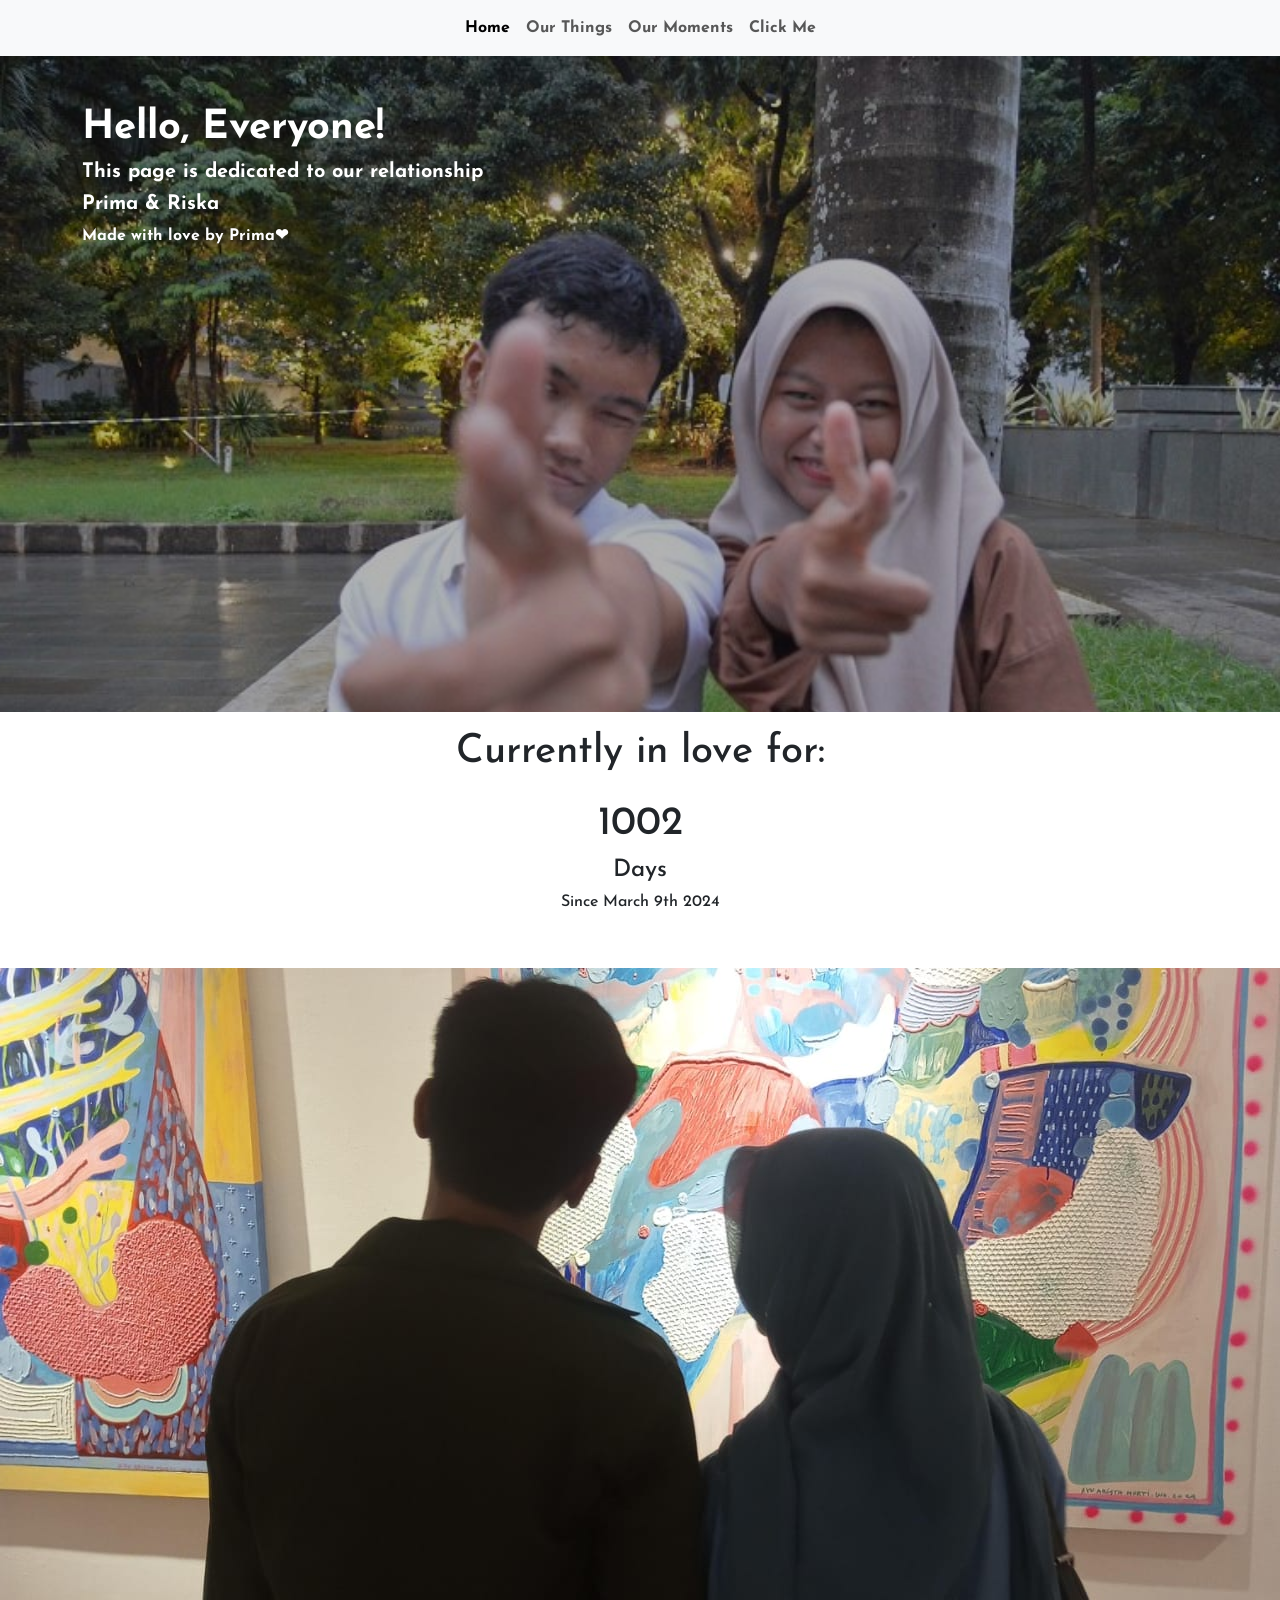
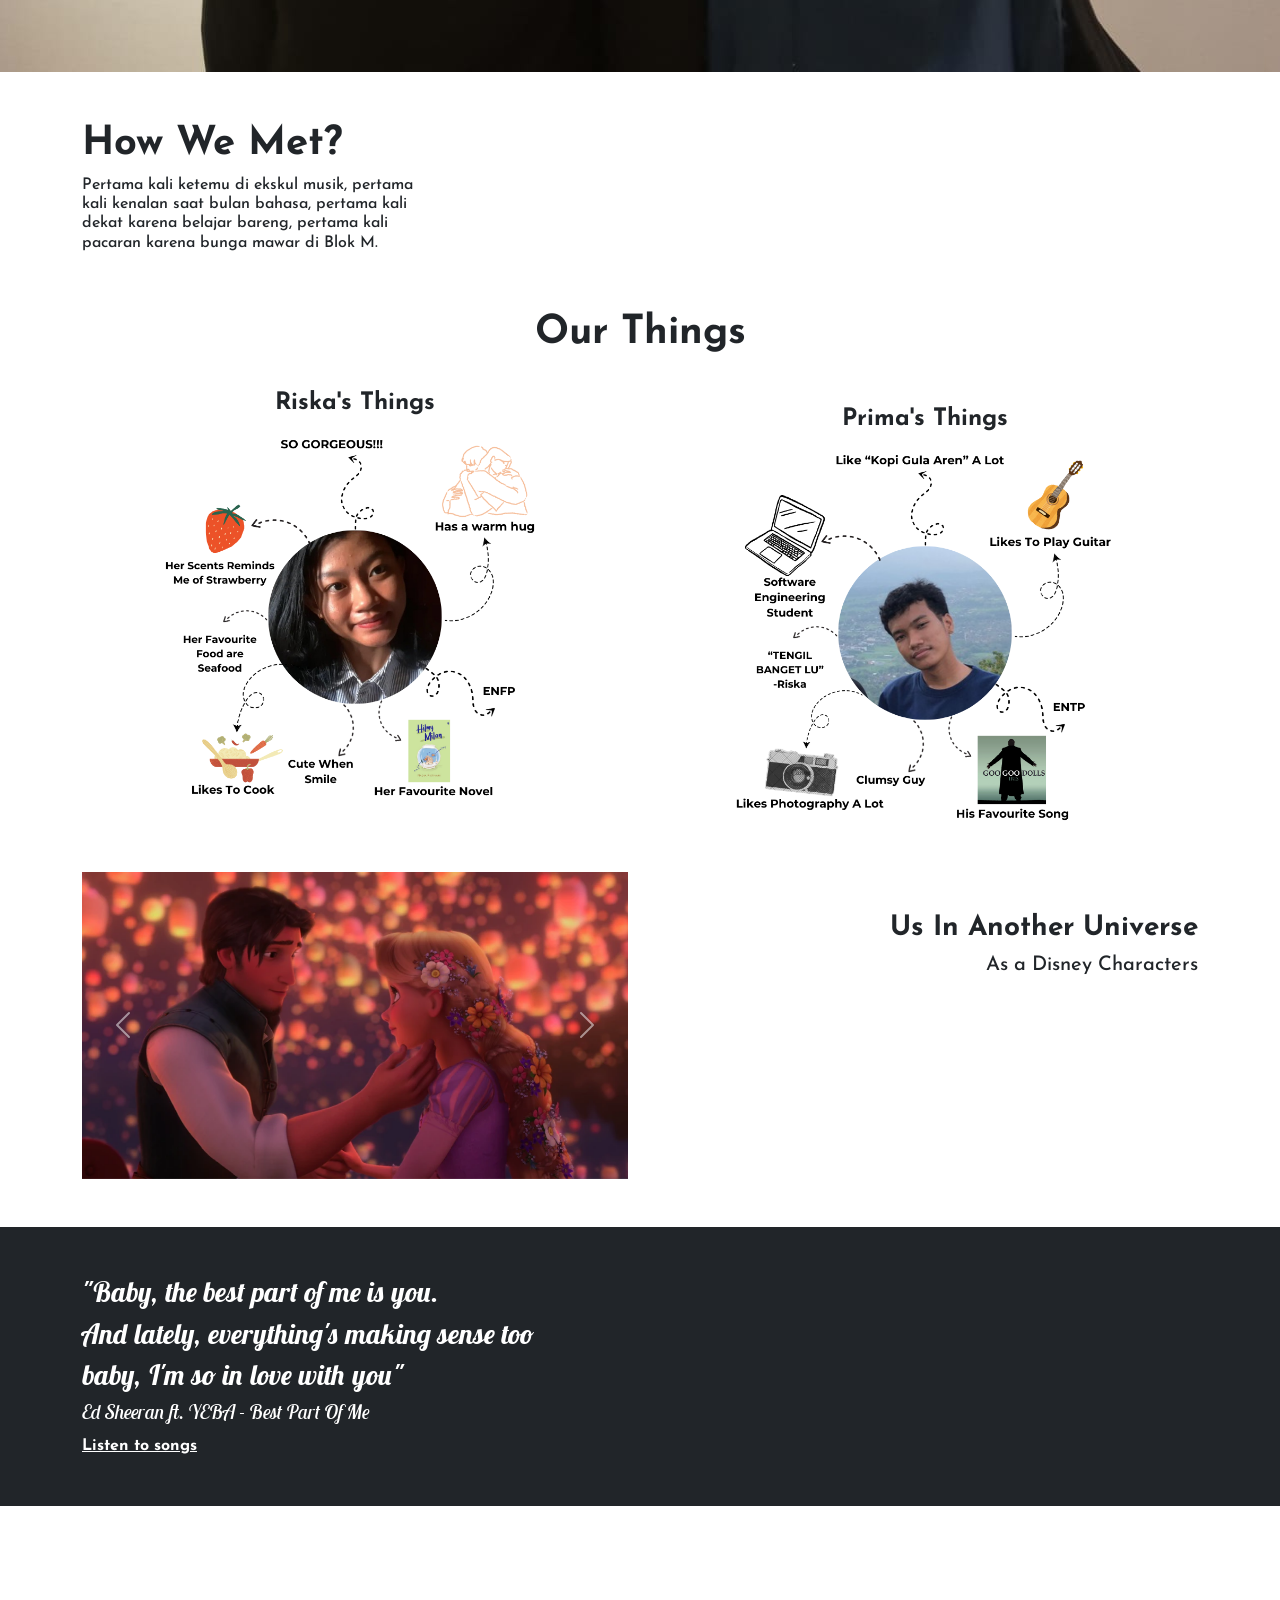
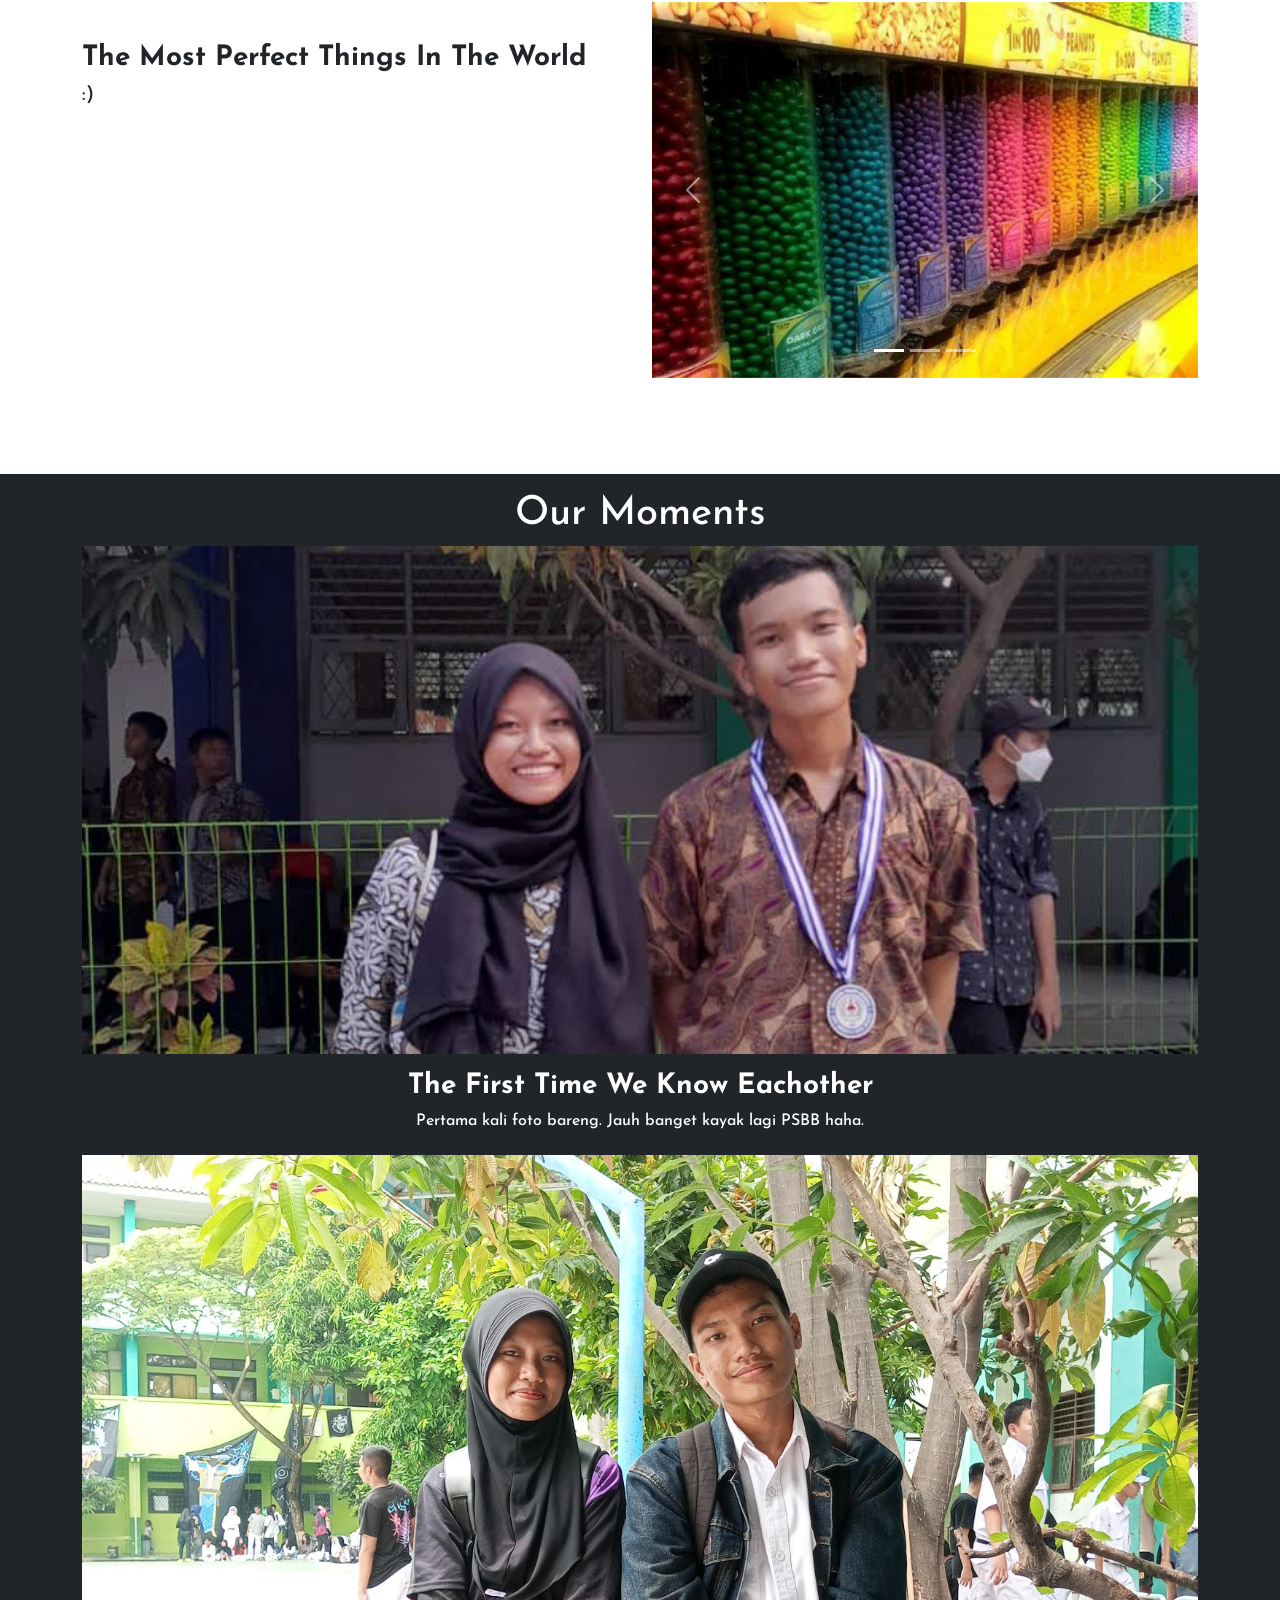
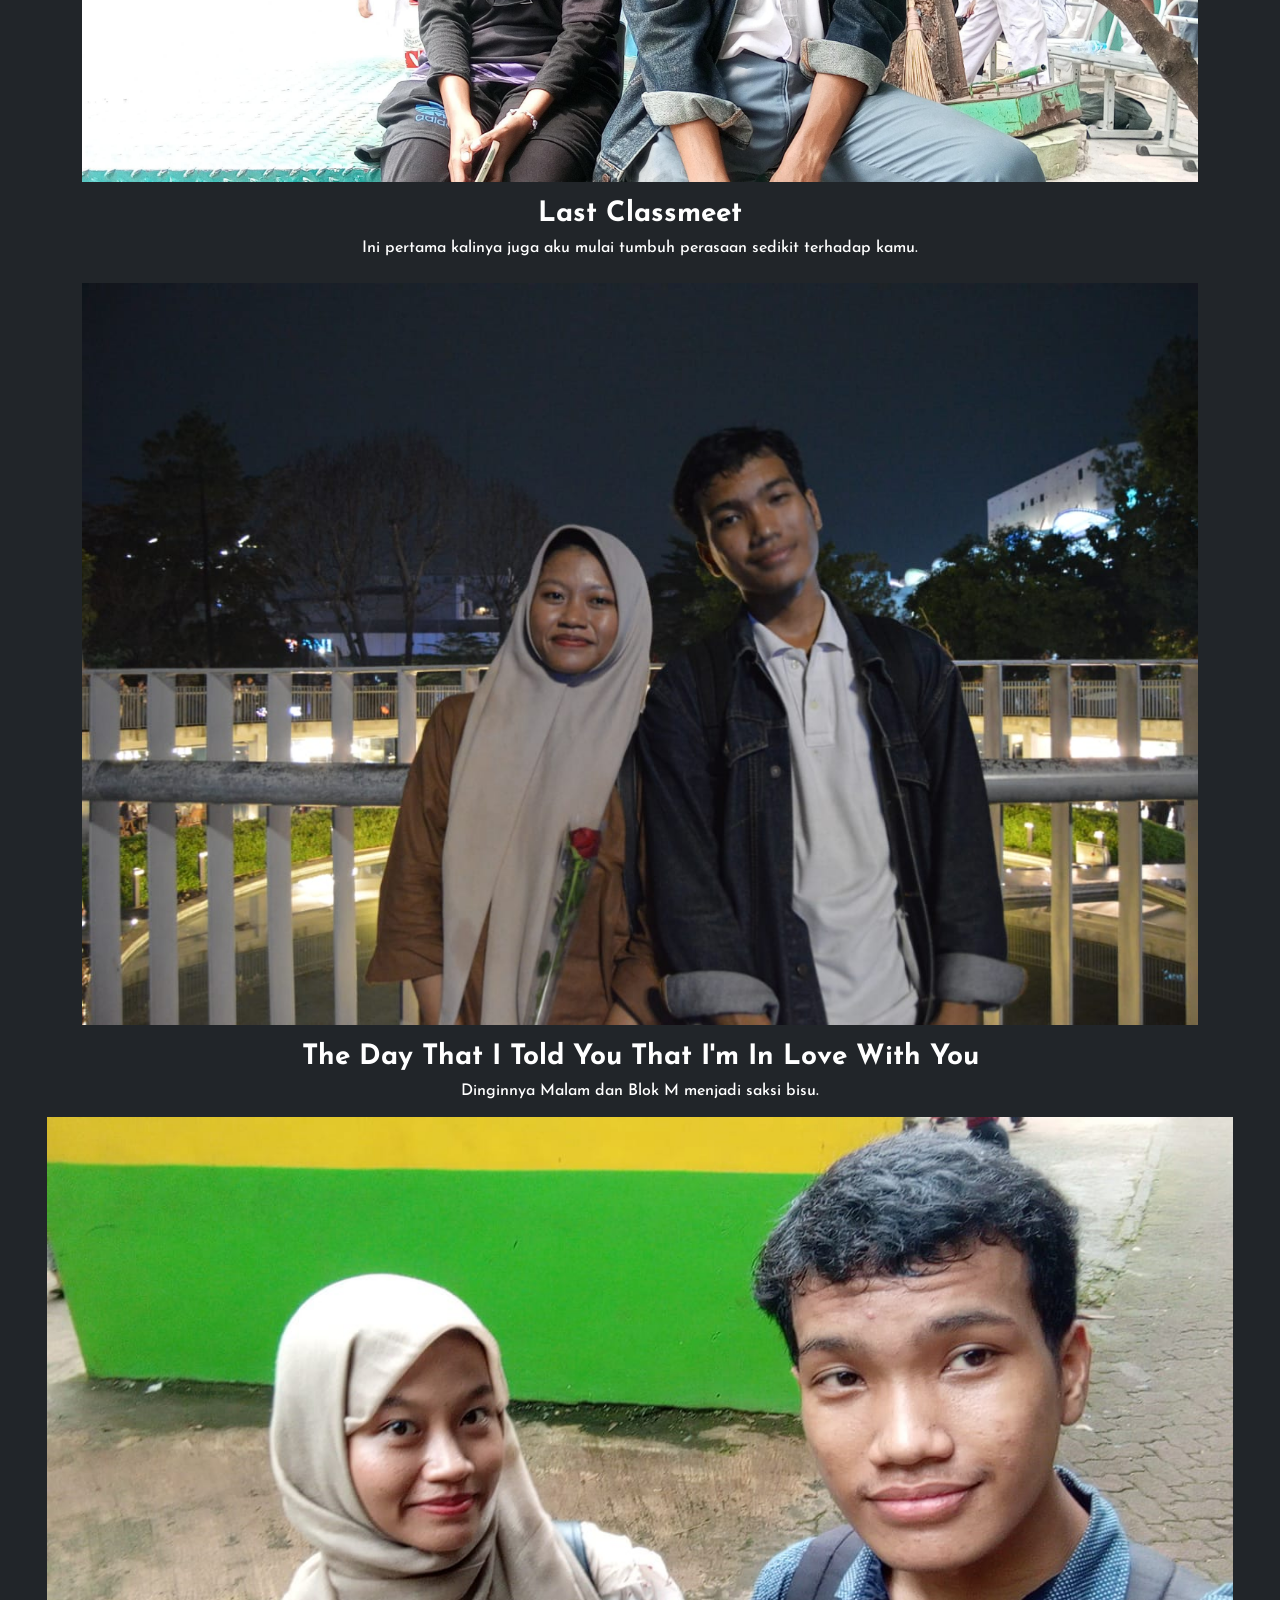
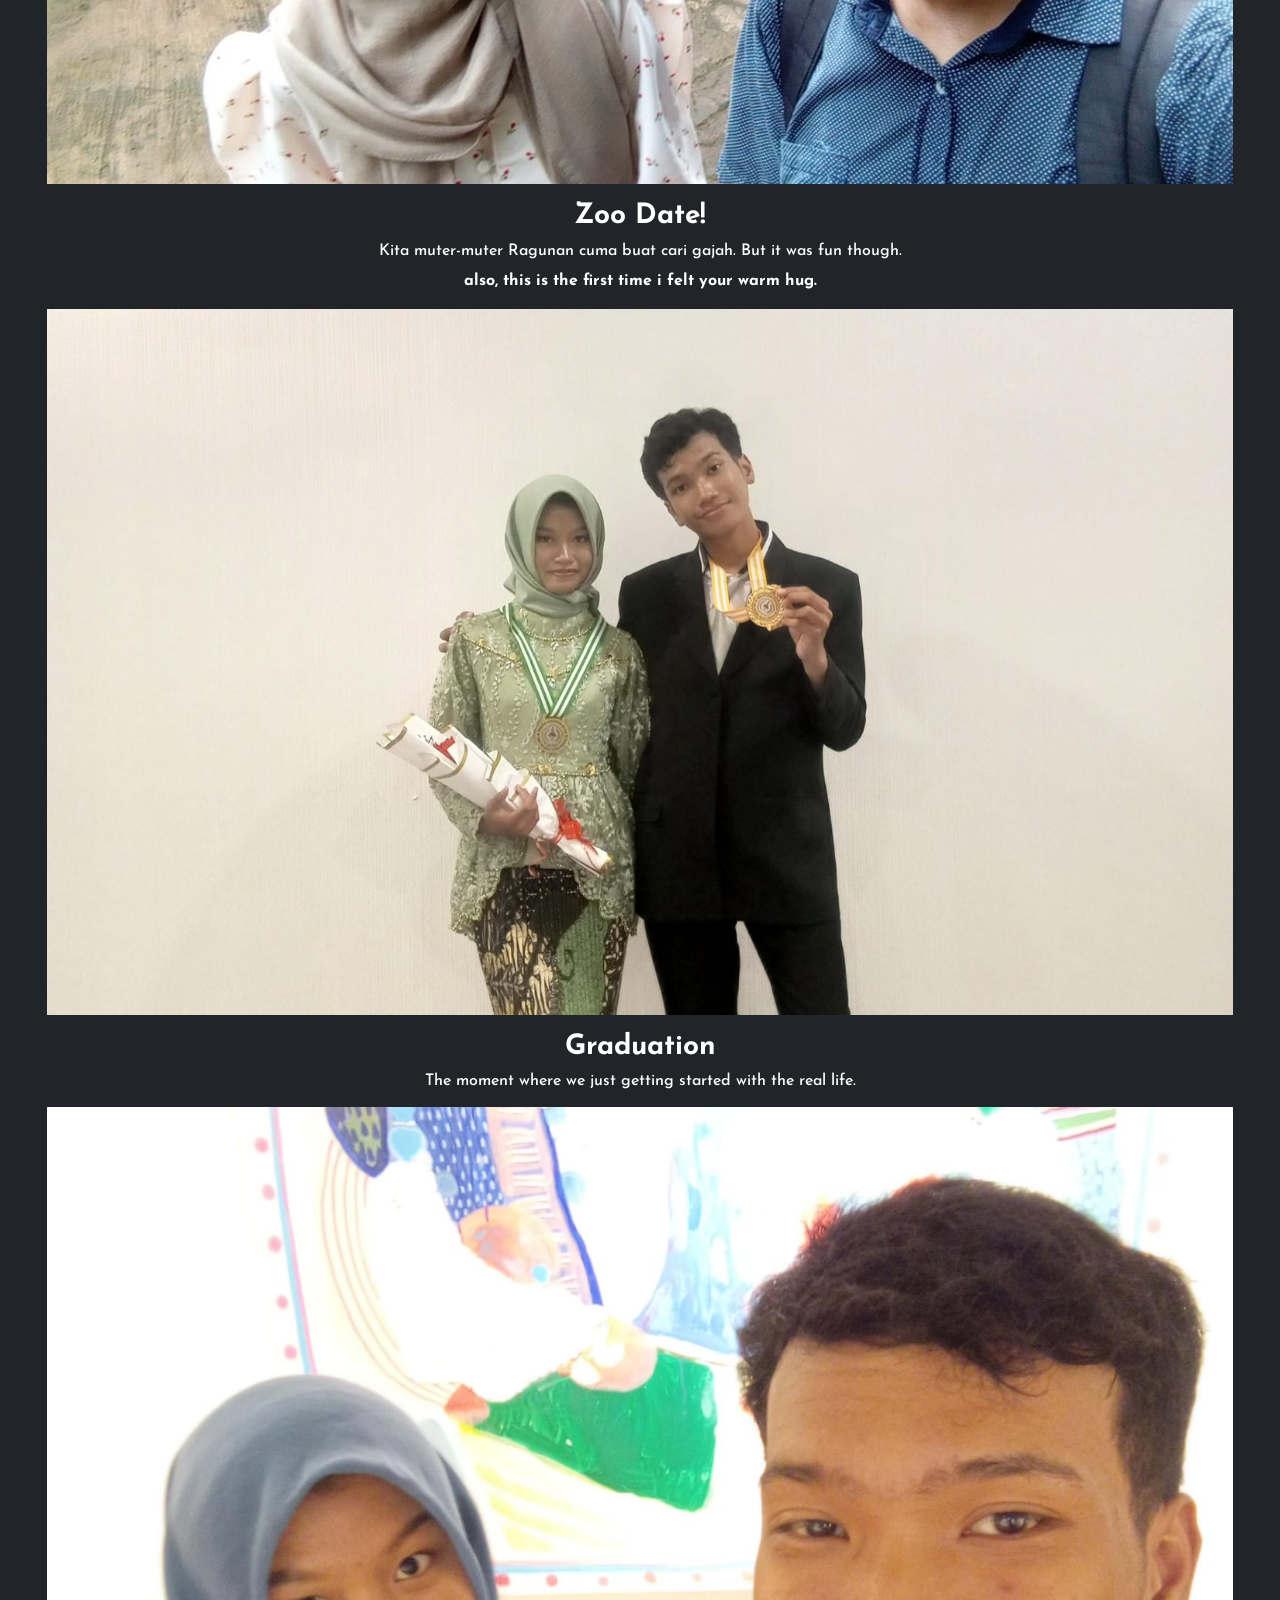
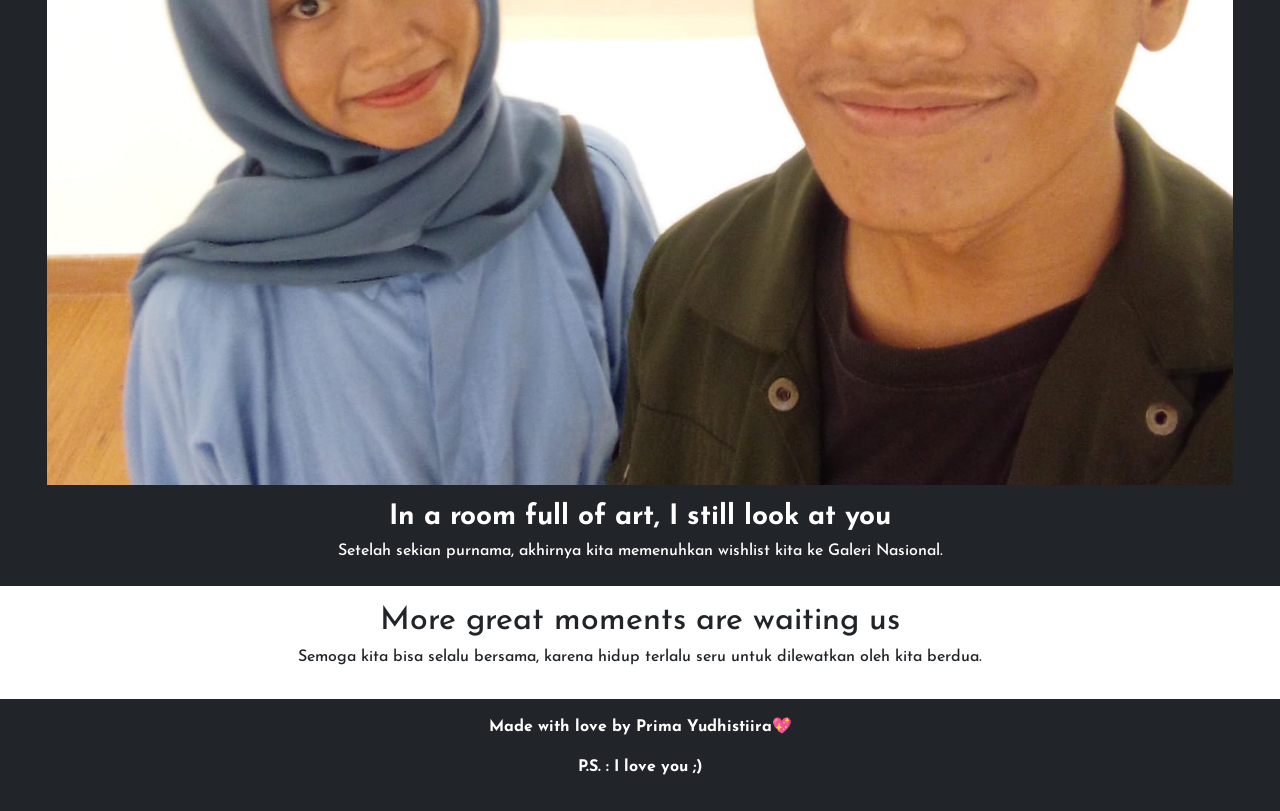
==== index.html @ dacc3ff1 "Add files via upload" ====
<!DOCTYPE html>
<html lang="en">
  <head>
    <meta charset="UTF-8" />
    <meta name="viewport" content="width=device-width, initial-scale=1.0" />
    <link href="https://cdn.jsdelivr.net/npm/bootstrap@5.3.3/dist/css/bootstrap.min.css" rel="stylesheet" integrity="sha384-QWTKZyjpPEjISv5WaRU9OFeRpok6YctnYmDr5pNlyT2bRjXh0JMhjY6hW+ALEwIH" crossorigin="anonymous" />
    <script src="https://cdn.jsdelivr.net/npm/@popperjs/core@2.11.8/dist/umd/popper.min.js" integrity="sha384-I7E8VVD/ismYTF4hNIPjVp/Zjvgyol6VFvRkX/vR+Vc4jQkC+hVqc2pM8ODewa9r" crossorigin="anonymous"></script>
    <script src="https://cdn.jsdelivr.net/npm/bootstrap@5.3.3/dist/js/bootstrap.min.js" integrity="sha384-0pUGZvbkm6XF6gxjEnlmuGrJXVbNuzT9qBBavbLwCsOGabYfZo0T0to5eqruptLy" crossorigin="anonymous"></script>
    <link rel="preconnect" href="https://fonts.googleapis.com" />
    <link rel="preconnect" href="https://fonts.gstatic.com" crossorigin />
    <link href="https://fonts.googleapis.com/css2?family=Josefin+Sans:ital,wght@0,100..700;1,100..700&display=swap" rel="stylesheet" />
    <link rel="preconnect" href="https://fonts.googleapis.com">
    <link rel="preconnect" href="https://fonts.gstatic.com" crossorigin>
    <link href="https://fonts.googleapis.com/css2?family=Lobster+Two:ital,wght@0,400;0,700;1,400;1,700&display=swap" rel="stylesheet">
    <link rel="stylesheet" href="style.css">
    <title>To My Beloved Girl</title>
  </head>
  <body>
    <!--Navbar-->
    <nav class="navbar navbar-expand-lg bg-body-tertiary">
      <div class="container-fluid">
        <button class="navbar-toggler" type="button" data-bs-toggle="collapse" data-bs-target="#navbarNavAltMarkup" aria-controls="navbarNavAltMarkup" aria-expanded="false" aria-label="Toggle navigation">
          <span class="navbar-toggler-icon"></span>
        </button>
        <div class="collapse navbar-collapse" id="navbarNavAltMarkup">
          <div class="navbar-nav mx-auto">
            <a class="nav-link active" aria-current="page" href="#">Home</a>
            <a class="nav-link" href="#things">Our Things</a>
            <a class="nav-link" href="moments.html">Our Moments</a>
            <a class="nav-link" onclick=" return klikMe()">Click Me</a>
          </div>
        </div>
      </div>
    </nav>
    <!--Akhir Navbar-->

    <!--Hero Section-->
    <section id="start" class="jumbotron1 text-white start">
      <div class="container">
        <div class="row">
          <div class="col-sm-6 mt-5">
            <h1 class="fw-bolder">Hello, Everyone!</h1>
            <h5 class="fw-bolder mt-2">This page is dedicated to our relationship</h5>
            <h5 class="fw-bolder">Prima & Riska</h5>
            <p>Made with love by Prima❤</p>
          </div>
        </div>
      </div>
    </section>
    <!--Akhir Hero Section-->

    <!--Days Count-->
    <section id="days" class="jumbotron1 text-center">
      <div class="container">
        <div class="row">
          <h1 class="mt-3">Currently in love for:</h1>
          <h1 class="mt-3">
            <span id="dayss"></span>
          </h1>
          <h4>Days</h4>
          <h6>Since March 9th 2024</h6>
        </div>
      </div>
    </section>
    <!--Akhir Days Count-->

    <!--About-->
    <section id="start" class="jumbotron1 mt-5 text-white about"></section>
      <div class="container">
        <div class="row">
          <div class="col-sm-4 mt-5">
            <h1 class="fw-bolder">How We Met?</h1>
            <h6 class="mt-2">Pertama kali ketemu di ekskul musik, pertama kali kenalan saat bulan bahasa, pertama kali dekat karena belajar bareng, pertama kali pacaran karena bunga mawar di Blok M.</h6>
          </div>
        </div>
      </div>
    </section>
    <!--Akhir About-->

    <!--Things-->
    <section id="things" class="jumbotron1 mt-5 text-center things">
      <div class="container">
        <div class="row">
          <h1 class="fw-bold">Our Things</h1>
        </div>
        <div class="row justify-content-center">
          <div class="col-sm-6">
            <h4 class="fw-bolder mt-4">Riska's Things</h4>
            <img src="img/r.png"  style="width:70%;">
          </div>
          <div class="col-sm-6 mt-3">
            <h4 class="fw-bolder mt-4">Prima's Things</h4>
            <img src="img/p.png"  style="width: 70%;">
          </div>
        </div>
      </div>
    </div>
    </section>
    <!--Akhir Things-->

    <!--Us-->
    <section id="us" class="jumbotron1 mt-5 text-dark">
      <section class="container">
        <div class="row">
          <div class="col-sm-6">
            <div id="carouselExampleAutoplaying" class="carousel slide" data-bs-ride="carousel">
              <div class="carousel-inner">
                <div class="carousel-item active">
                  <img src="img/us1.webp" class="d-block w-100" alt="...">
                </div>
                <div class="carousel-item">
                  <img src="img/us2.webp" class="d-block w-100" alt="...">
                </div>
                <div class="carousel-item">
                  <img src="img/us3.webp" class="d-block w-100" alt="...">
                </div>
              </div>
              <button class="carousel-control-prev" type="button" data-bs-target="#carouselExampleAutoplaying" data-bs-slide="prev">
                <span class="carousel-control-prev-icon" aria-hidden="true"></span>
                <span class="visually-hidden">Previous</span>
              </button>
              <button class="carousel-control-next" type="button" data-bs-target="#carouselExampleAutoplaying" data-bs-slide="next">
                <span class="carousel-control-next-icon" aria-hidden="true"></span>
                <span class="visually-hidden">Next</span>
              </button>
            </div>
          </div>
          <div class="col-sm-6 mt-3 py-4">
           <h3 class="text-end fw-bolder">Us In Another Universe</h3> 
           <h5 class="text-end">As a Disney Characters</h5>
          </div>
        </div>
      </section>
      <!--Akhir Us-->

      <!--Song-->
      <section id="songs" class="jumbotron1 mt-5 text-white bg-dark p-5 songs">
        <div class="container">
          <div class="row">
            <div class="col-sm-6">
              <h3 class="fw-bold">"Baby, the best part of me is you.</h3>
              <h3 class="fw-bold">And lately, everything's making sense too</h3>
              <h3 class="fw-bold">baby, I'm so in love with you"</h3> 
              <h5>Ed Sheeran ft. YEBA - Best Part Of Me</h5>
              <a class ="card-text text-white regular" href="https://www.youtube.com/watch?v=U1_0b7CkucA">Listen to songs</a>
            </div>
          </div>
        </div>
      </section>
      <!--Akhir Song-->

      <!--Perfect-->
      <section id="perfect">
        <div class="container">
        <div class="row mt-5 py-5">
          <div class="col-sm-6 mt-3 py-4">
            <h3 class="text-start fw-bolder">The Most Perfect Things In The World</h3> 
            <h5 class="text-start"> :) </h5>
           </div>
          <div class="col-sm-6">
            <div id="carouselExampleIndicators" class="carousel slide">
              <div class="carousel-indicators">
                <button type="button" data-bs-target="#carouselExampleIndicators" data-bs-slide-to="0" class="active" aria-current="true" aria-label="Slide 1"></button>
                <button type="button" data-bs-target="#carouselExampleIndicators" data-bs-slide-to="1" aria-label="Slide 2"></button>
                <button type="button" data-bs-target="#carouselExampleIndicators" data-bs-slide-to="2" aria-label="Slide 3"></button>
              </div>
              <div class="carousel-inner">
                <div class="carousel-item active">
                  <img src="img/perfect1.jpg" class="d-block w-100" alt="...">
                </div>
                <div class="carousel-item">
                  <img src="img/perfect2.jpg" class="d-block w-100" alt="...">
                </div>
                <div class="carousel-item">
                  <img src="img/perfect3.jpg" class="d-block w-100" alt="...">
                </div>
              </div>
              <button class="carousel-control-prev" type="button" data-bs-target="#carouselExampleIndicators" data-bs-slide="prev">
                <span class="carousel-control-prev-icon" aria-hidden="true"></span>
                <span class="visually-hidden">Previous</span>
              </button>
              <button class="carousel-control-next" type="button" data-bs-target="#carouselExampleIndicators" data-bs-slide="next">
                <span class="carousel-control-next-icon" aria-hidden="true"></span>
                <span class="visually-hidden">Next</span>
              </button>
            </div>
    </div>
    </section>
    <!--Akhir Us-->

    <!--Moments-->
      <section id="moments" class="jumbotron1 mt-5 text-white text-center justify-content-center p-3 bg-dark">
        <div class="container mx-auto">
          <h1 class="text-center">Our Moments</h1>

          <!--Foto 1-->
          <div class="row">
            <img class="img-fluid" src="img/moment1.jpg">
            <h3 class="mt-3 fw-bold">The First Time We Know Eachother</h3>
            <h6>Pertama kali foto bareng. Jauh banget kayak lagi PSBB haha.</h6>
          </div>

          <!--Foto 2-->
          <div class="row mt-3">
            <img class="img-fluid" src="img/moment2.jpg">
            <h3 class="mt-3 text-end-lg fw-bold">Last Classmeet</h3>
            <h6 class="text-end-lg">Ini pertama kalinya juga aku mulai tumbuh perasaan sedikit terhadap kamu.</h6>
          </div>

          <!--Foto 3-->
          <div class="row mt-3"></div>
            <img class="img-fluid" src="img/moment3.jpg">
            <h3 class="mt-3 text-end-lg fw-bold">The Day That I Told You That I'm In Love With You</h3>
            <h6 class="text-end-lg">Dinginnya Malam dan Blok M menjadi saksi bisu.</h6>
          </div>

          <!--Foto 4-->
          <div class="row mt-3"></div>
            <img class="img-fluid" src="img/moment4.jpg" style="width: 95%;">
            <h3 class="mt-3 text-end-lg fw-bold">Zoo Date!</h3>
            <h6 class="text-end-lg">Kita muter-muter Ragunan cuma buat cari gajah. But it was fun though.</h6>
            <p>also, this is the first time i felt your warm hug.</p>
          </div>

          <!--Foto 5-->
          <div class="row mt-3"></div>
            <img class="img-fluid" src="img/moment5.jpg" style="width: 95%;">
            <h3 class="mt-3 text-end-lg fw-bold">Graduation</h3>
            <h6 class="text-end-lg">The moment where we just getting started with the real life.</h6>
          </div>

          <!--Foto 6-->
          <div class="row mt-3"></div>
            <img class="img-fluid" src="img/moment6.jpg" style="width: 95%;">
            <h3 class="mt-3 text-end-lg fw-bold">In a room full of art, I still look at you</h3>
            <h6 class="text-end-lg">Setelah sekian purnama, akhirnya kita memenuhkan wishlist kita ke Galeri Nasional.</h6>
          </div>
        </div>
      </section>

        <div class="row mt-3 text-center bg-white text-dark">
          <h2>
            More great moments are waiting us
          </h2>
          <h6>
            Semoga kita bisa selalu bersama, karena hidup terlalu seru untuk dilewatkan oleh kita berdua.
          </h6>
        </div>
      
    <!--Akhir Moments-->

    <!--Footer-->
    <footer class="bg-dark text-white mt-4 text-center p-3">
      <div class="row justify-content-center">
        <p>Made with love by Prima Yudhistiira💖</p>
        <p>P.S. : I love you ;)</p>
      </div>

    </footer>
    <!--Akhir Footer-->
  </body>
  <script>
    // Fungsi untuk menghitung hari yang telah berlalu
    function hitungHari() {
      // Tanggal mulai (9 Maret 2024)
      const startDate = new Date("2024-03-09");

      // Tanggal hari ini
      const today = new Date();

      // Hitung perbedaan waktu dalam milidetik
      const timeDifference = today - startDate;

      // Ubah dari milidetik menjadi hari (milidetik dalam 1 hari = 1000 * 60 * 60 * 24)
      const daysElapsed = Math.floor(timeDifference / (1000 * 60 * 60 * 24));

      // Tampilkan hasil di elemen HTML dengan id "output"
      document.getElementById("dayss").innerText = `${daysElapsed}`;
    }
    function klikMe(){
      const arr = ["Kenapa NASA harus repot-repot pergi ke luar angkasa untuk mengambil gambar seluruh dunia? padahal aku bisa dengan mudah mengambil gambar kamu untuk menunjukkan ke semua orang kalau kamu adalah dunia ku :)",
        "Kalo aku disuruh ngelupain kamu, aku bakal langsung pergi ke kantor kelurahan sih buat minta surat keterangan tidak mampu",
        "Sarung Atlas Sarung Wadimor, Whatever your past, i'll always love you more :)",
        "Barusan gula ngomong ke aku. Dia bilang dia cemburu karena kalah manis sama kamu",
        "Capek-capek nyari meme, ternyata yang lucu kamu...",
        "Mentang-mentang cantik bikin sayang sembarangan",
        "Indomie geer banget ngaku-ngaku seleraku, padahal seleraku cuma kamu",
        "Malem-malem beli bakwan, hai cantik, you are my only one",
        "Orang bilang bahagia itu pilihan, yaudah deh aku pilih kamu"
      ];

      const rand = Math.floor(Math.random() * arr.length);
      alert((rand, arr[rand]));
    }
    // Jalankan fungsi setelah halaman dimuat
    window.onload = hitungHari;
  </script>
</html>
---- style.css ----
body {
  font-family: "Josefin Sans", sans-serif;
  font-optical-sizing: auto;
  font-weight: bold;
  font-style: normal;
  background-color: white;
}
.regular {
  font-family: "Josefin Sans", sans-serif;
  font-optical-sizing: auto;
  font-weight: bold;
  font-style: normal;
}
.start {
  background-image: url("img/primariska1.jpg");
  padding-bottom: 35%;
  background-repeat: no-repeat;
  background-size: 100%;
}
.about {
  background-image: url("img/primariska2.jpg");
  padding-bottom: 55%;
  background-repeat: no-repeat;
  background-size: 100%;
}
.songs {
  font-family: "Lobster Two", sans-serif;
  font-weight: 400;
  font-style: italic;
}
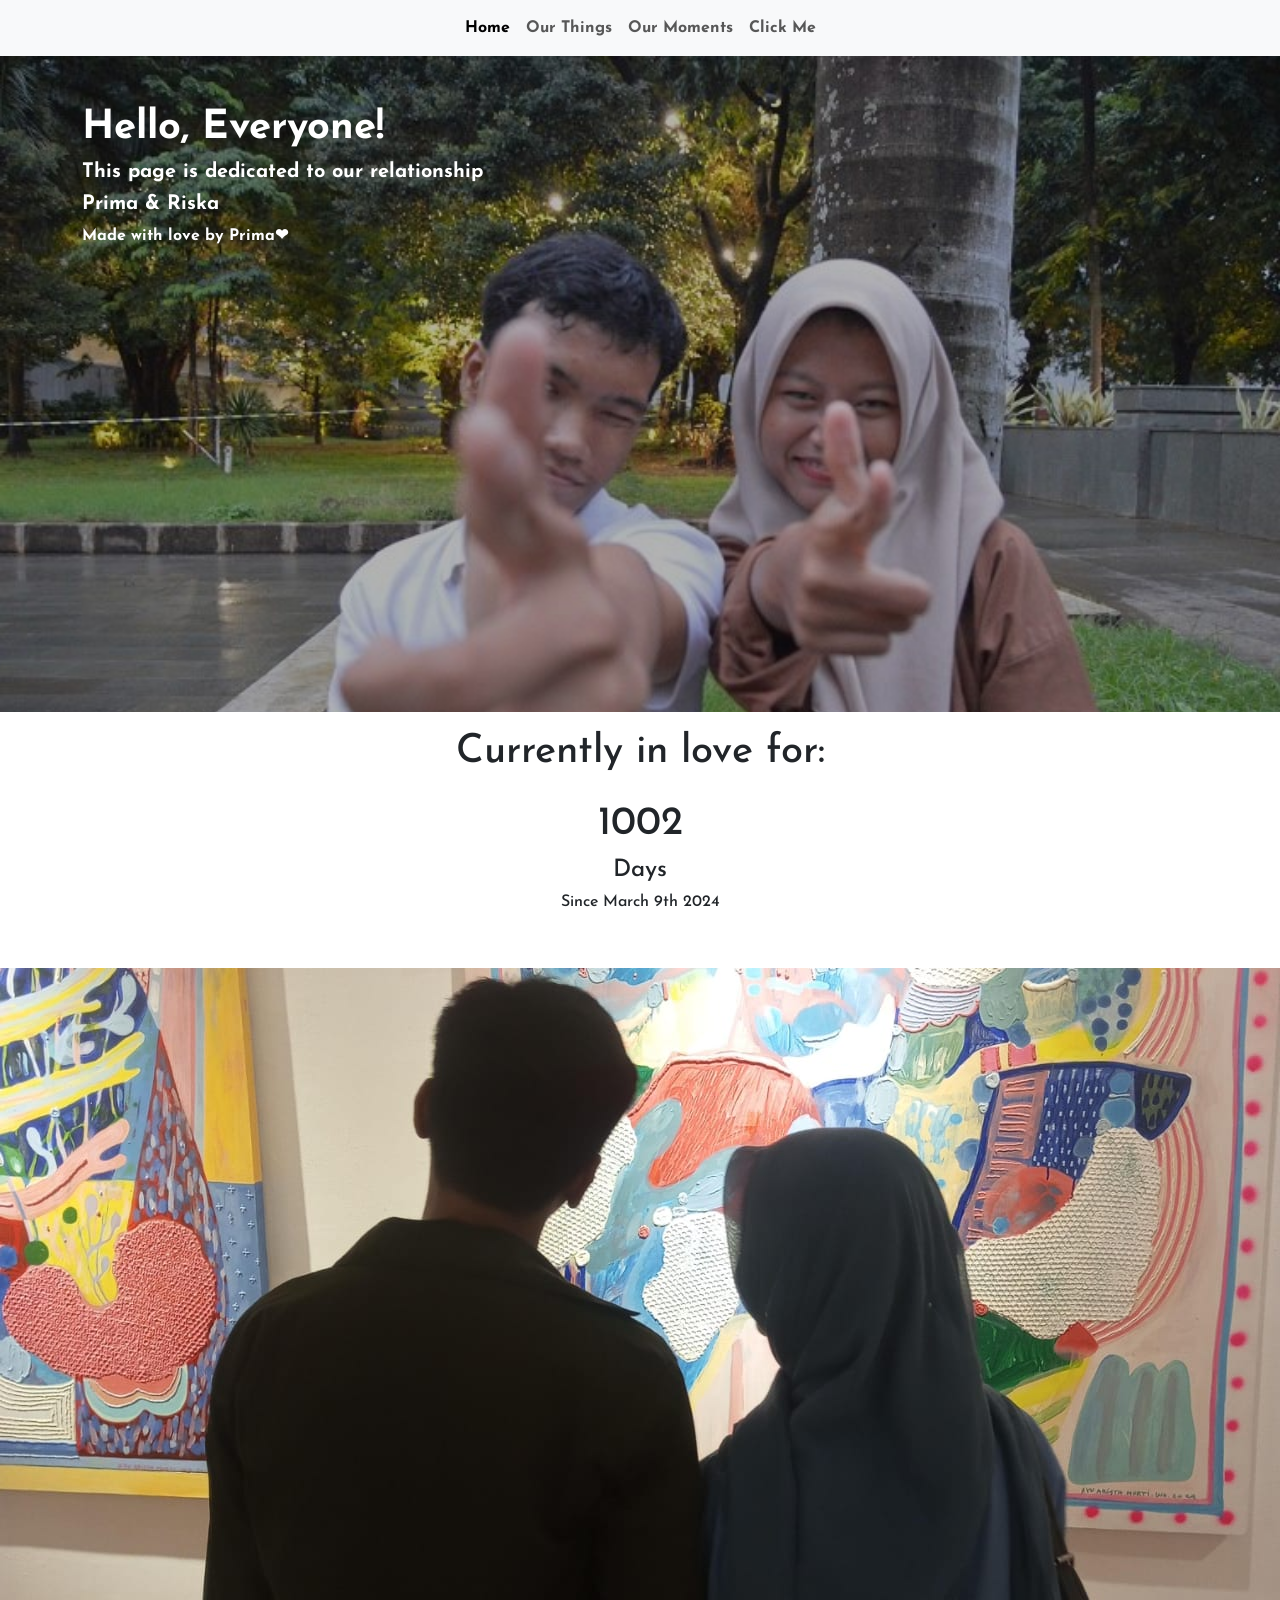
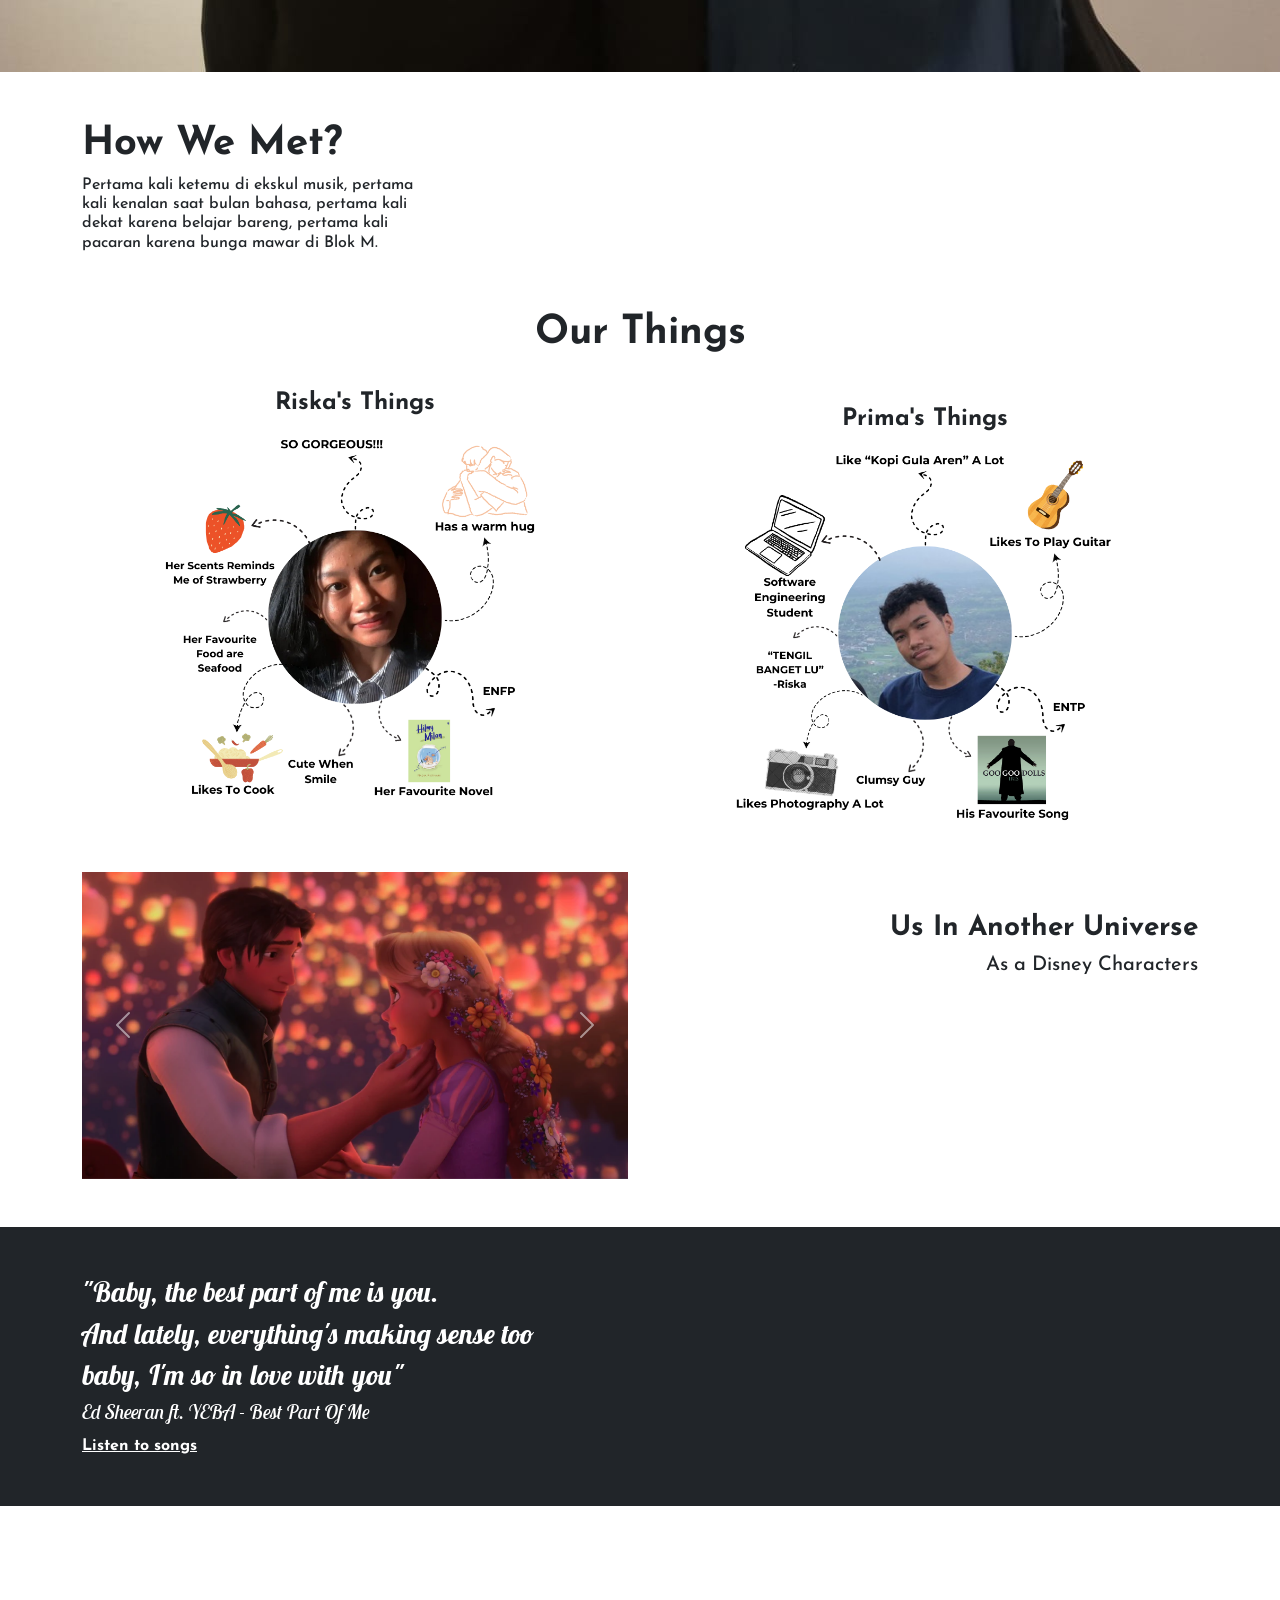
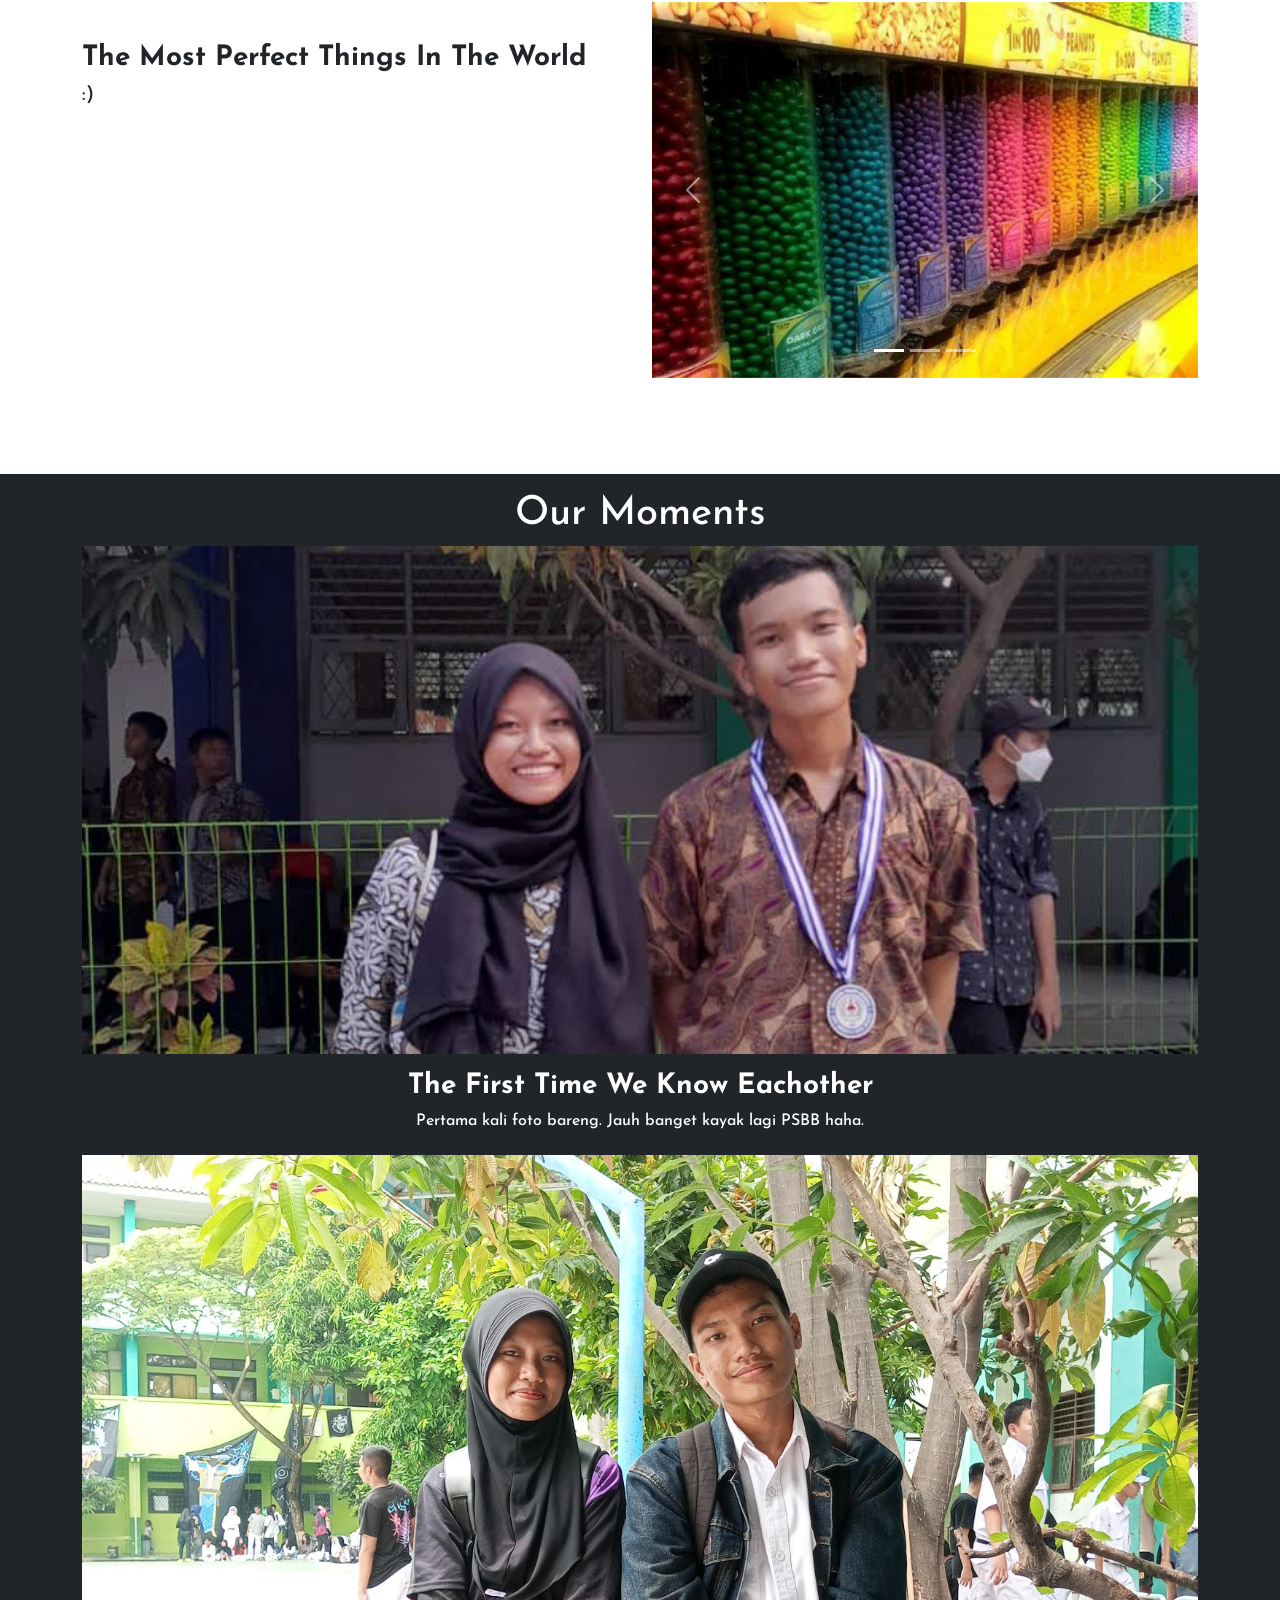
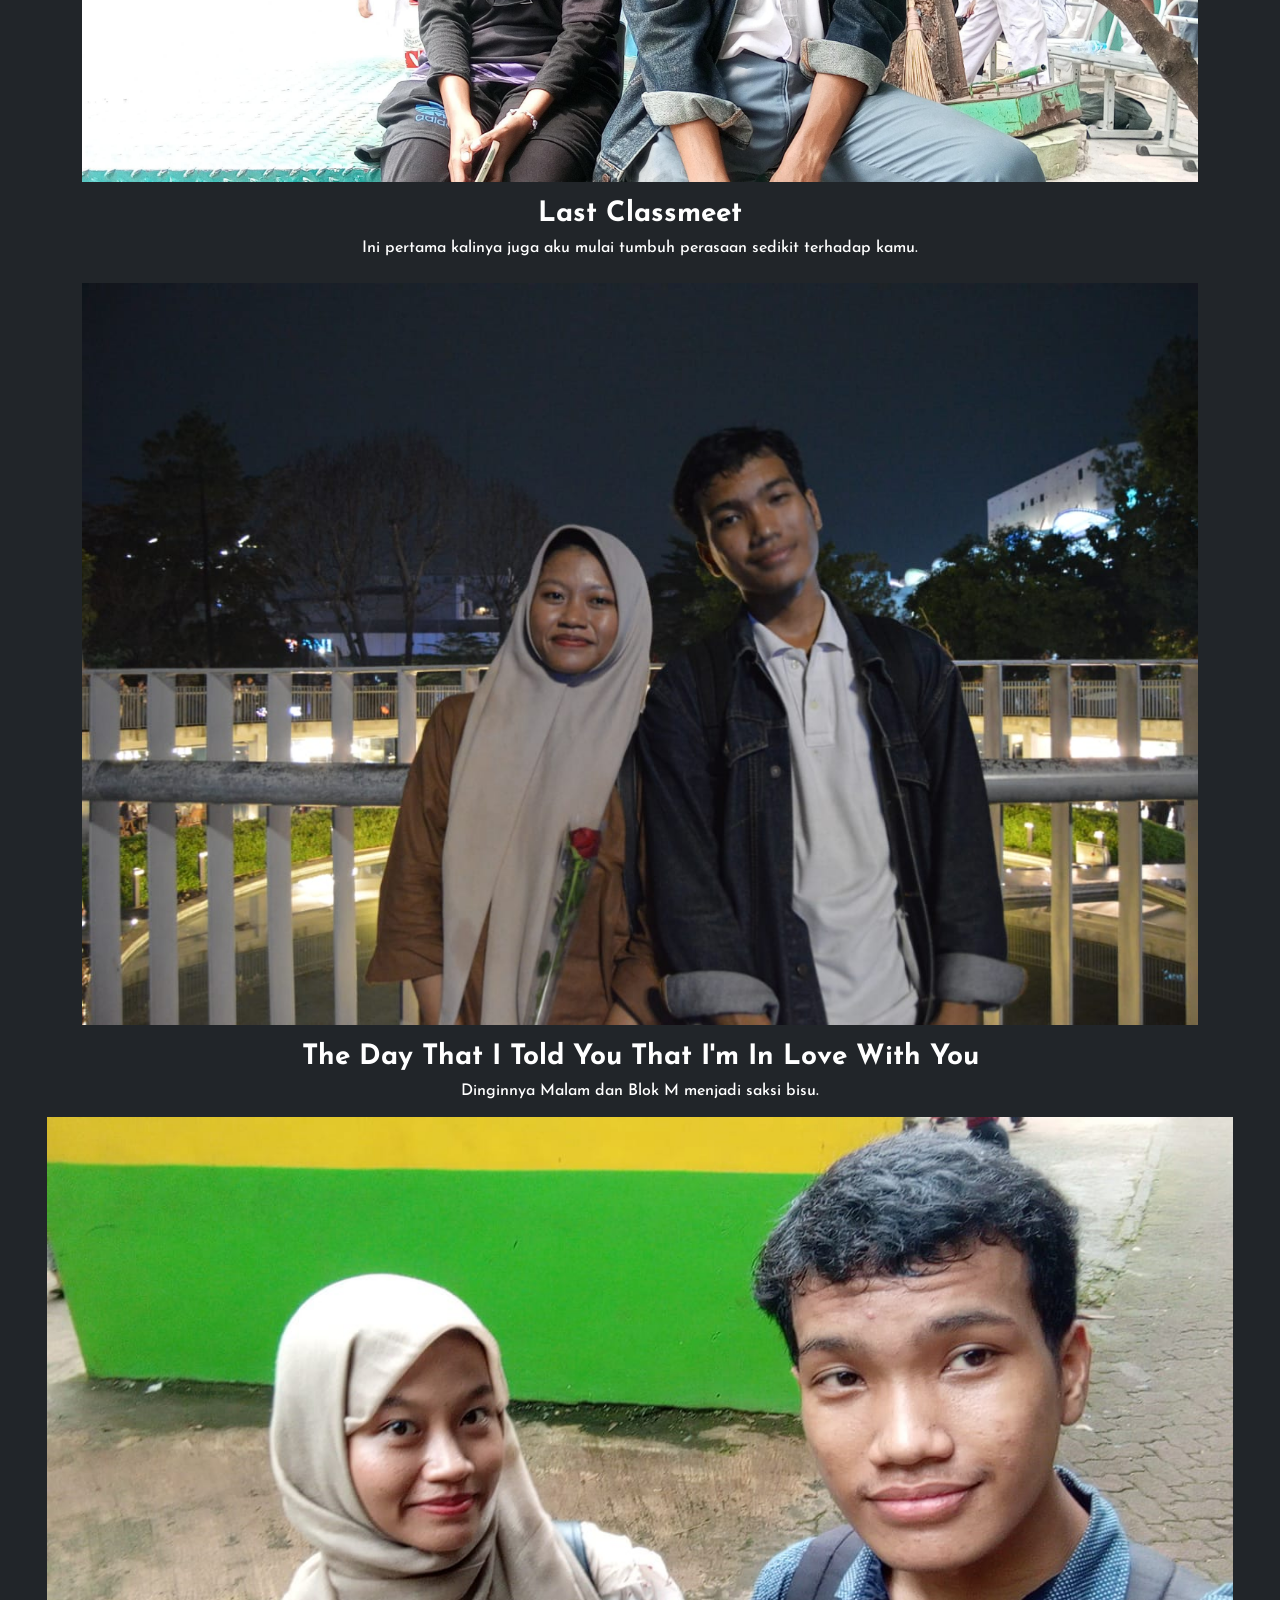
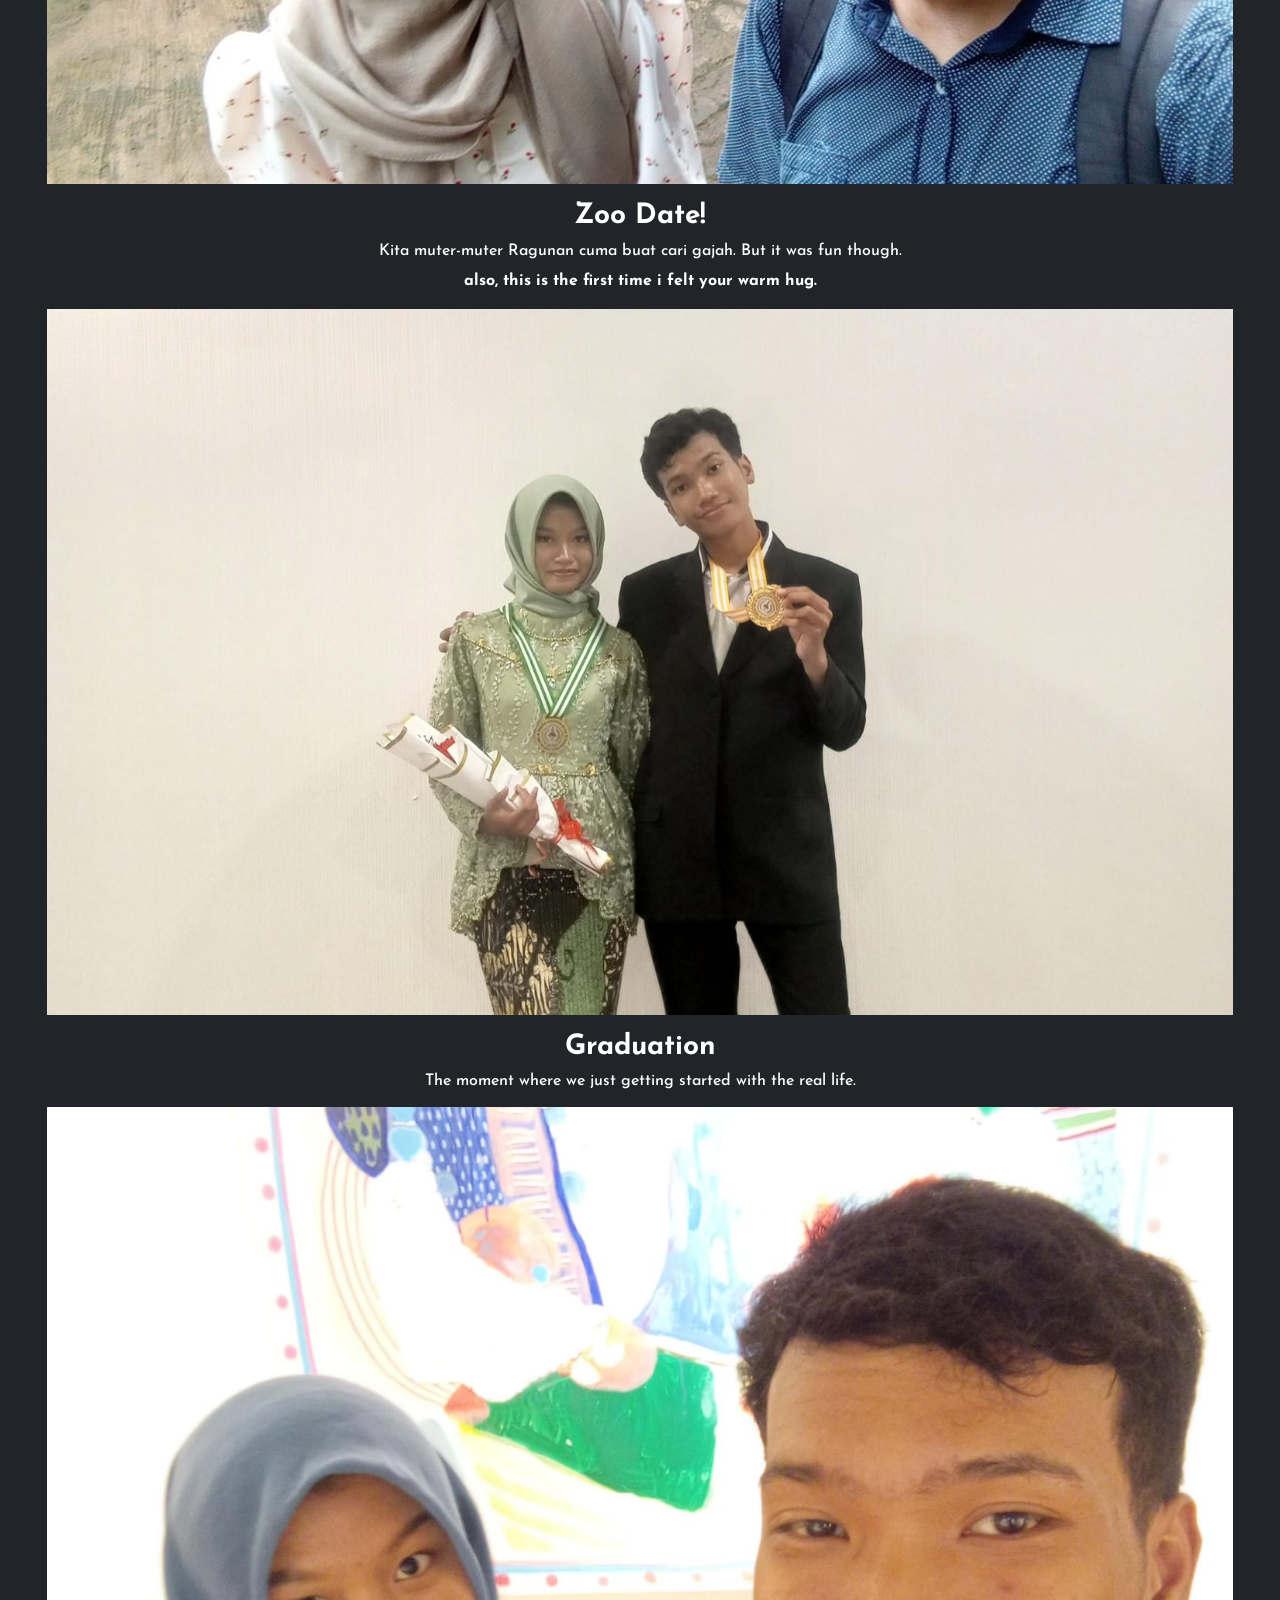
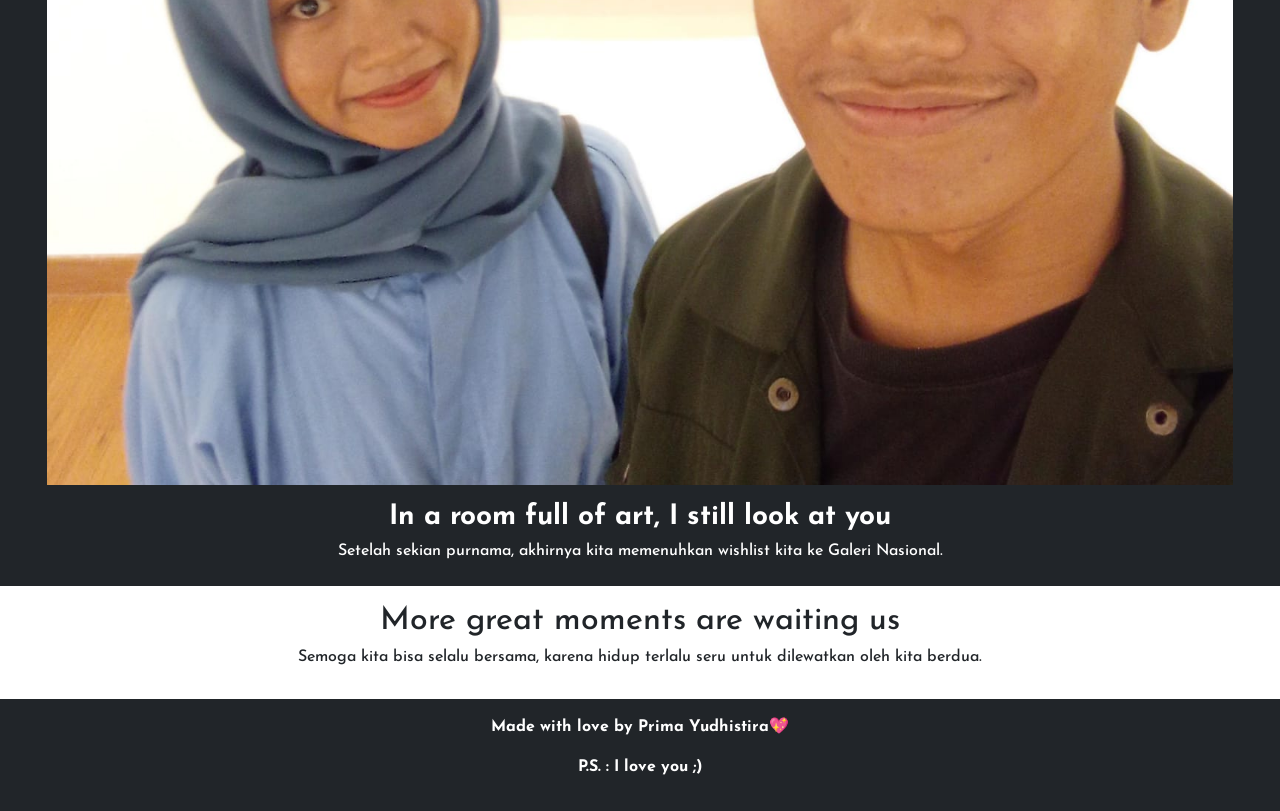
==== commit 9de25769: "Update index.html" ====
--- a/index.html
+++ b/index.html
@@ -26,7 +26,7 @@
           <div class="navbar-nav mx-auto">
             <a class="nav-link active" aria-current="page" href="#">Home</a>
             <a class="nav-link" href="#things">Our Things</a>
-            <a class="nav-link" href="moments.html">Our Moments</a>
+            <a class="nav-link" href="#moments">Our Moments</a>
             <a class="nav-link" onclick=" return klikMe()">Click Me</a>
           </div>
         </div>
@@ -252,7 +252,7 @@
     <!--Footer-->
     <footer class="bg-dark text-white mt-4 text-center p-3">
       <div class="row justify-content-center">
-        <p>Made with love by Prima Yudhistiira💖</p>
+        <p>Made with love by Prima Yudhistira💖</p>
         <p>P.S. : I love you ;)</p>
       </div>
 
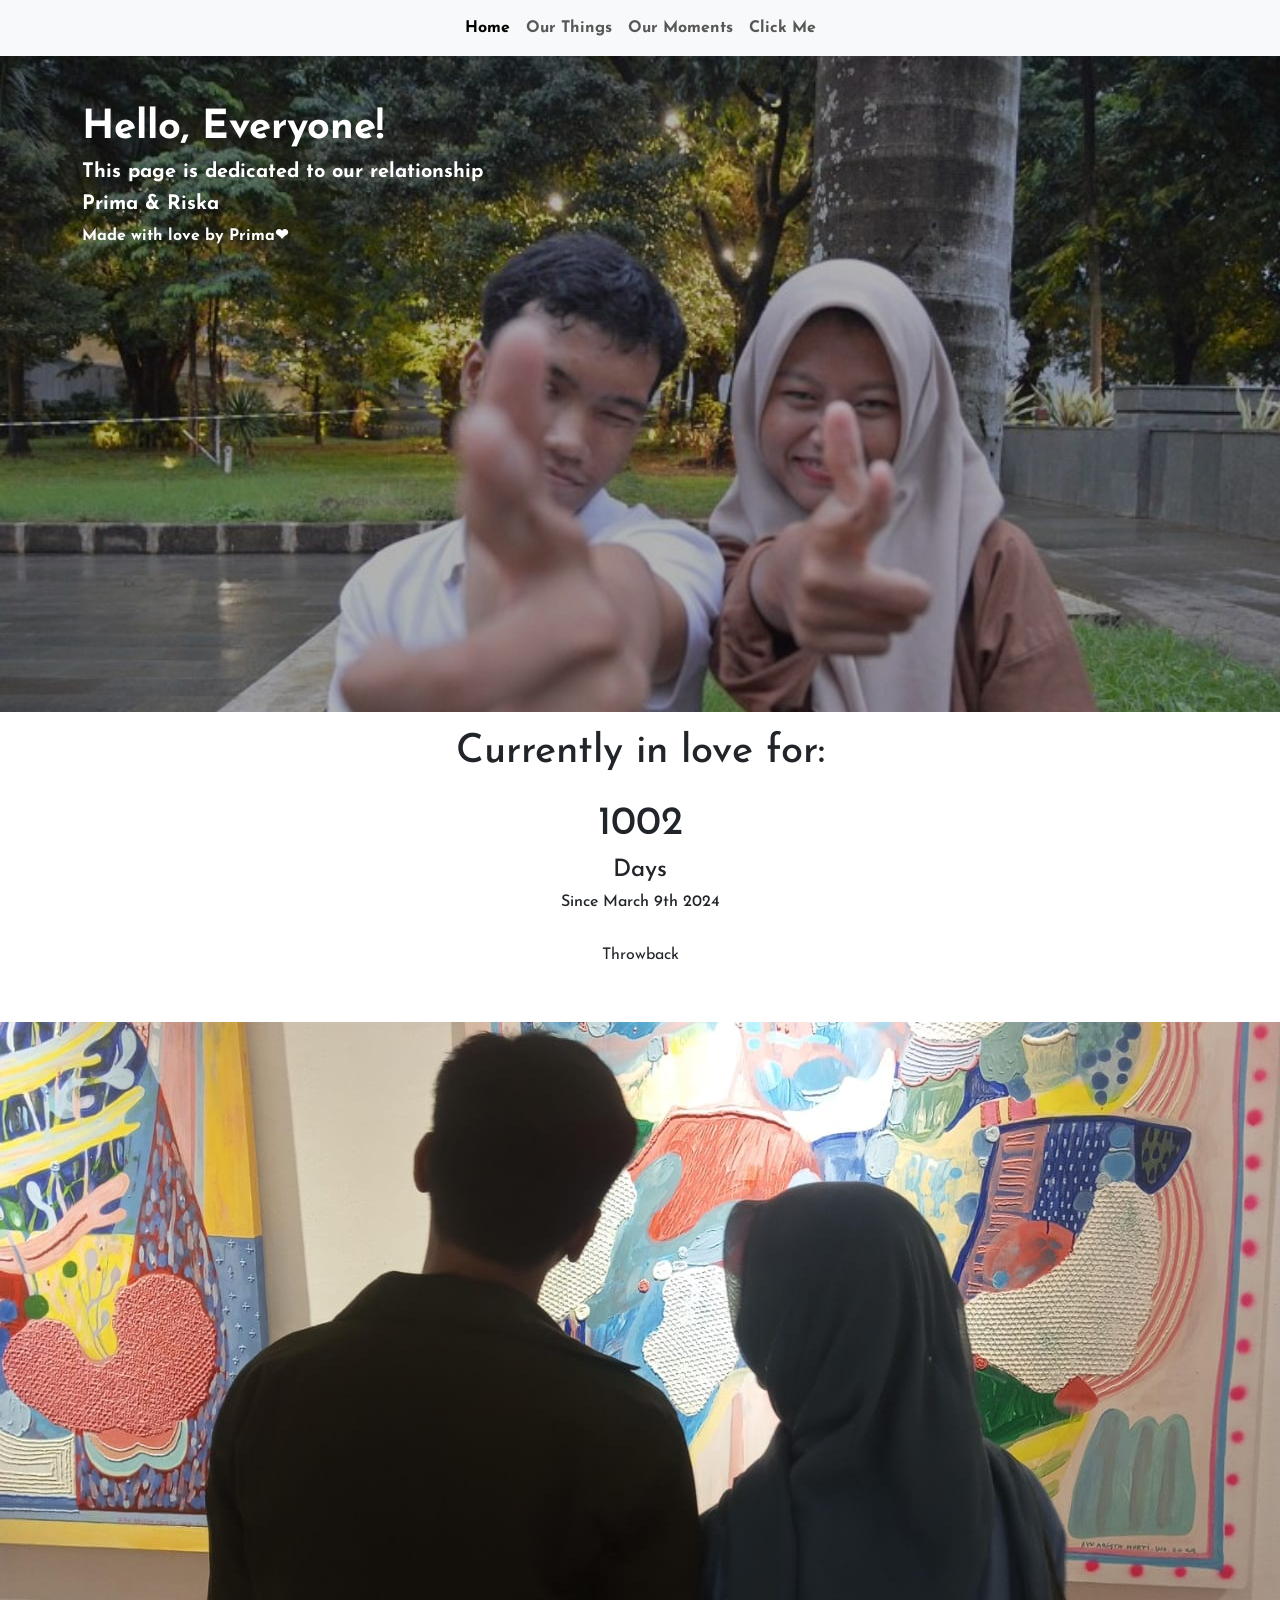
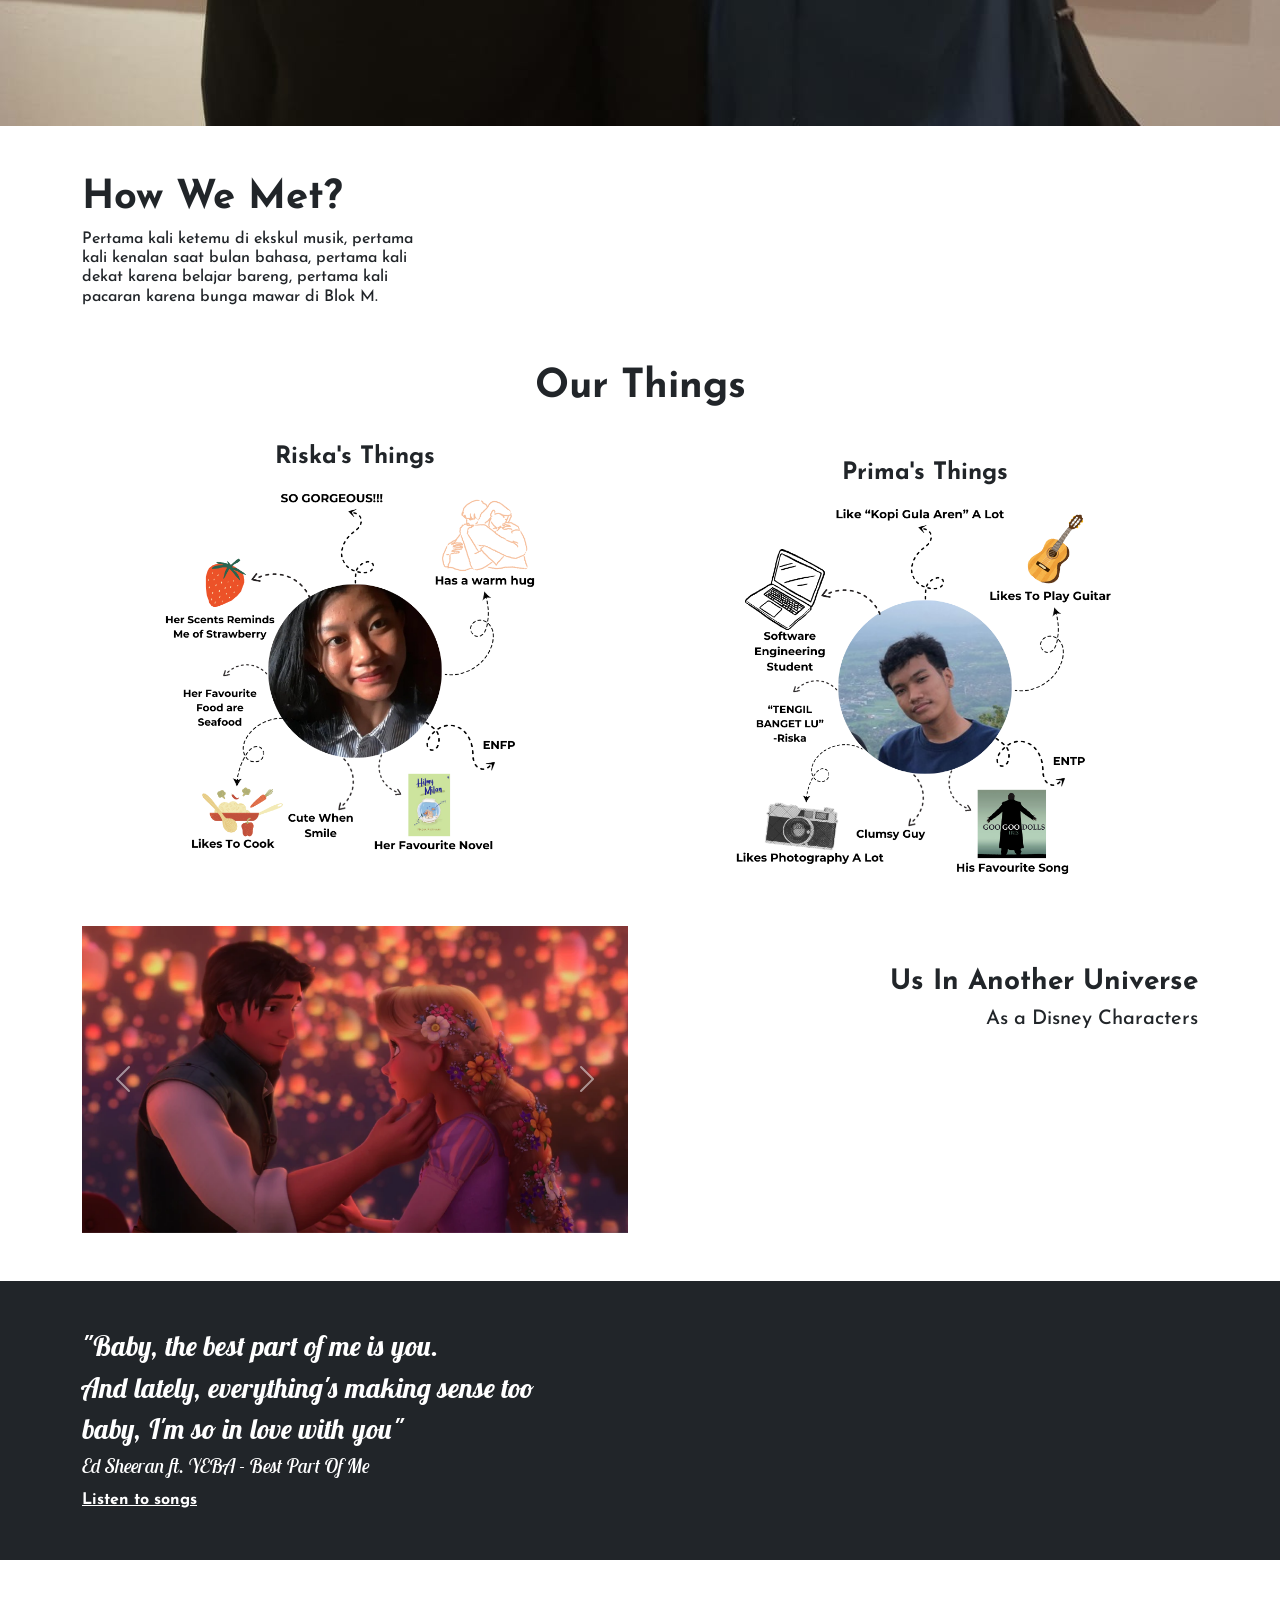
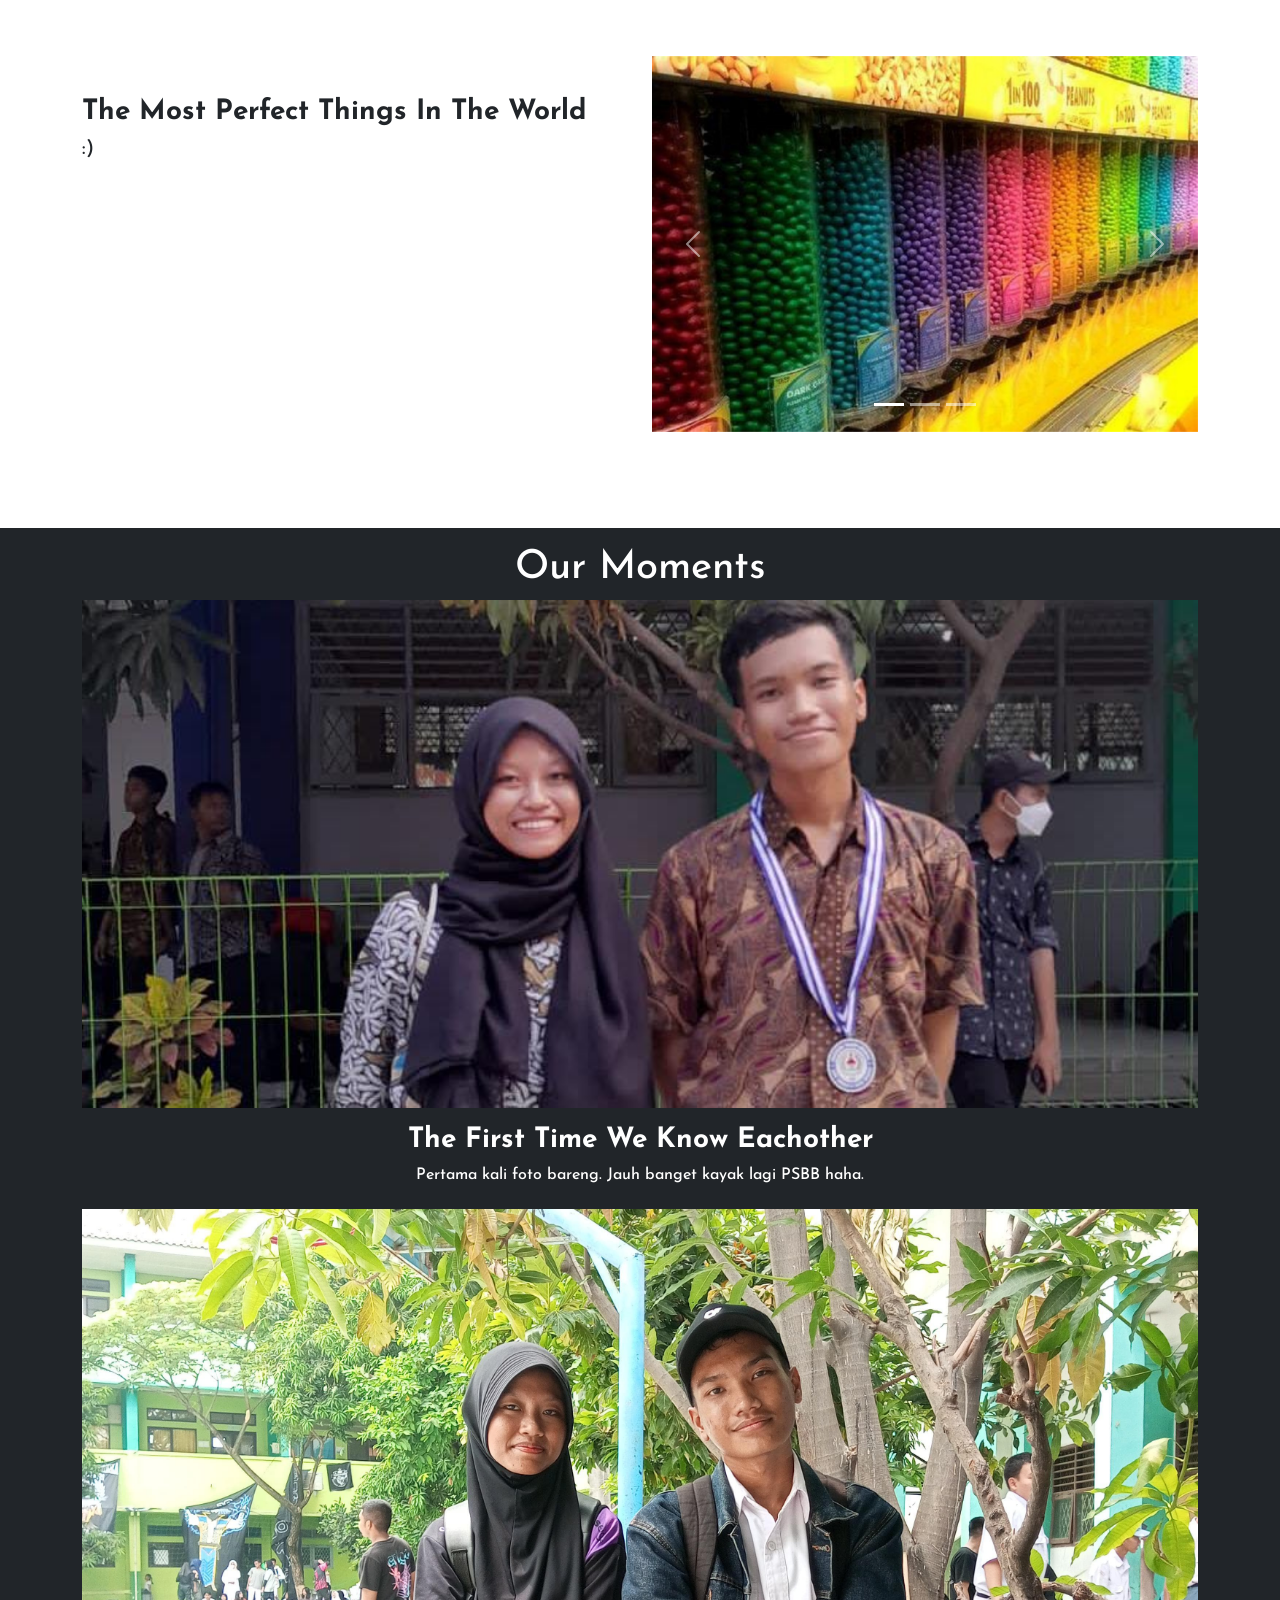
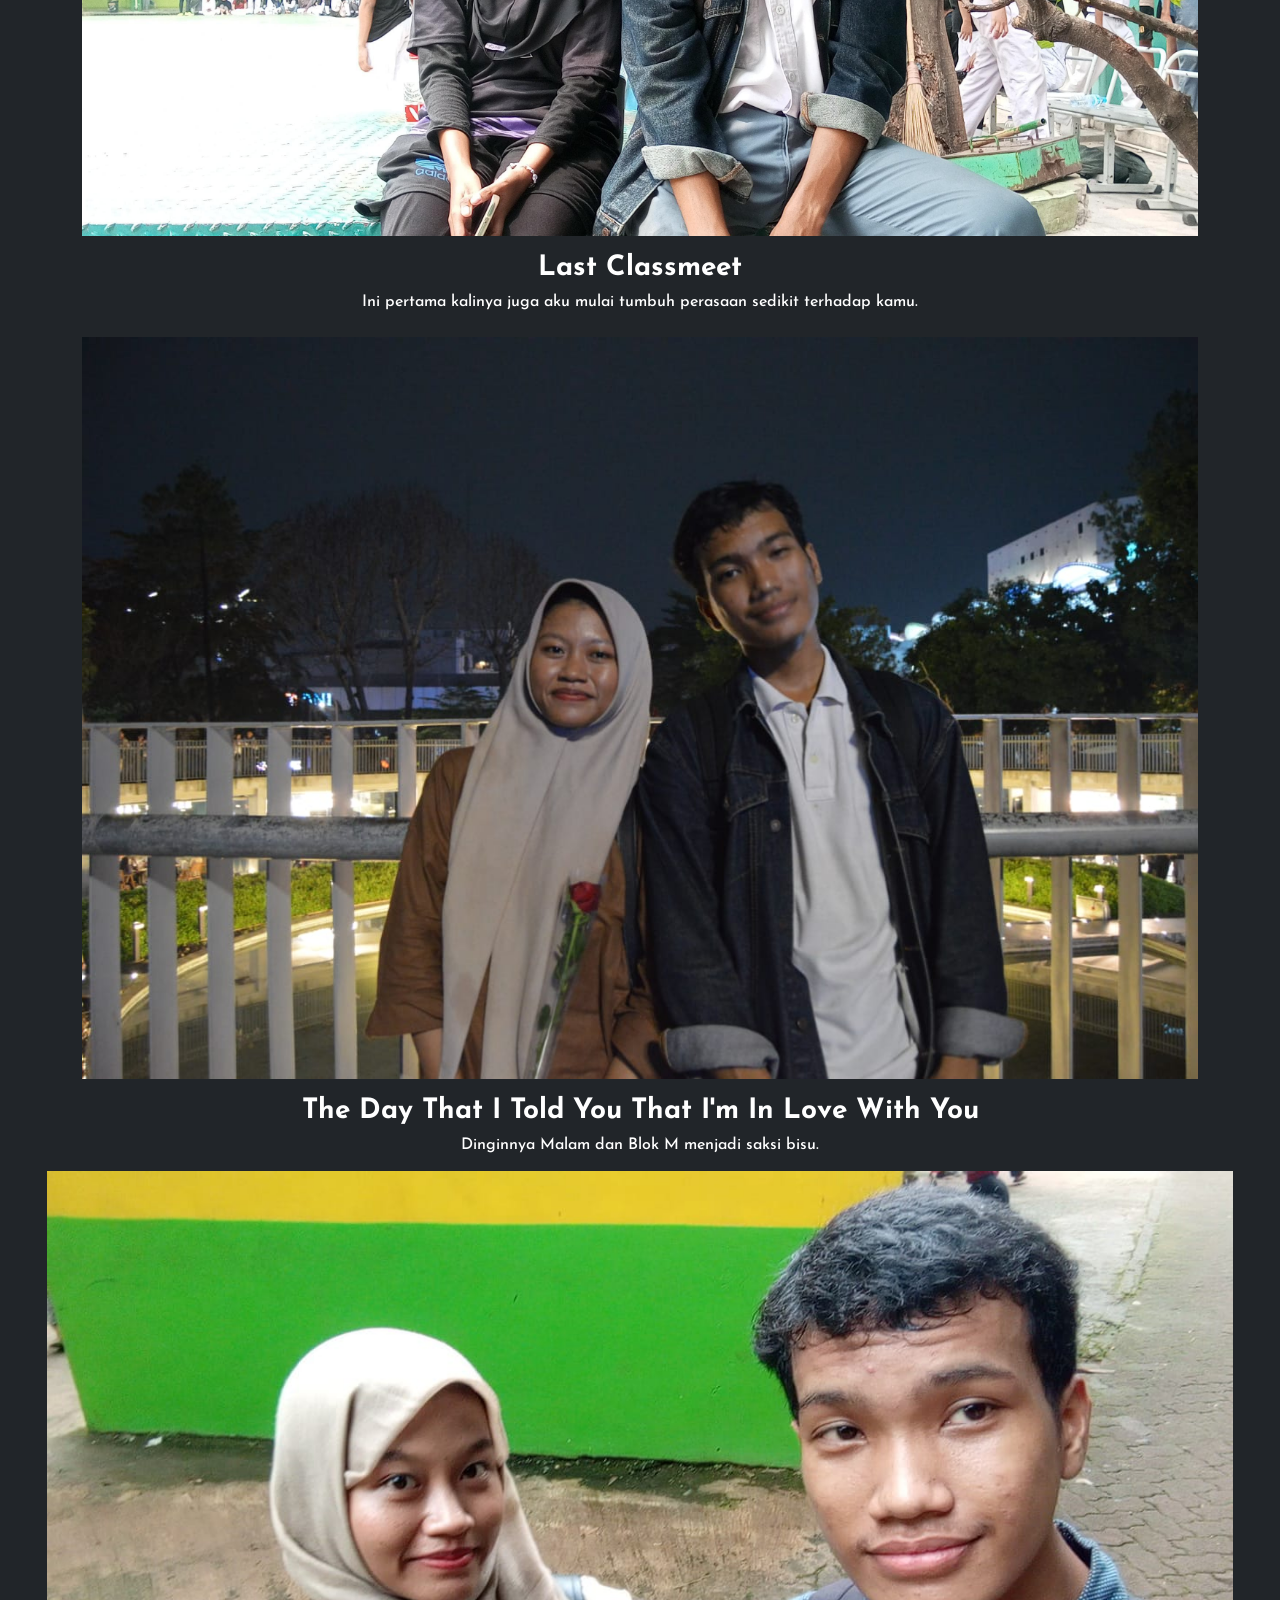
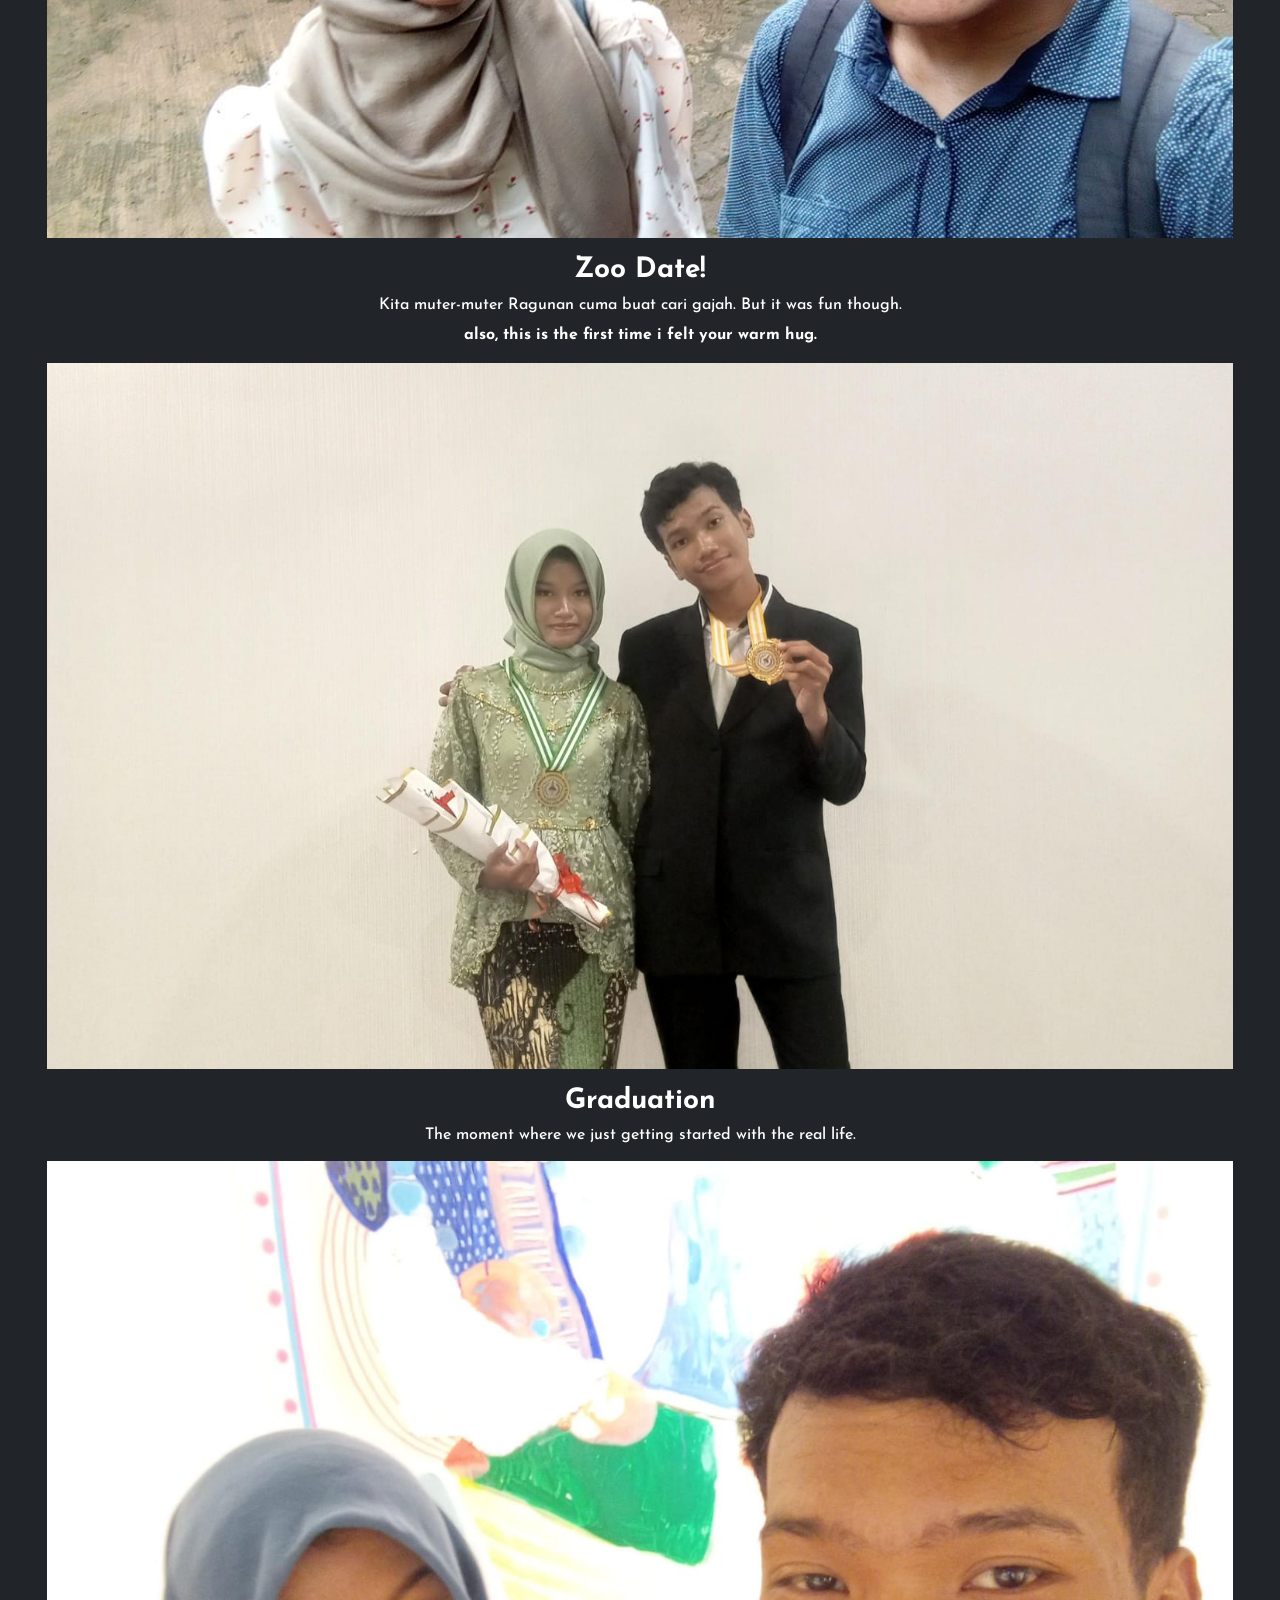
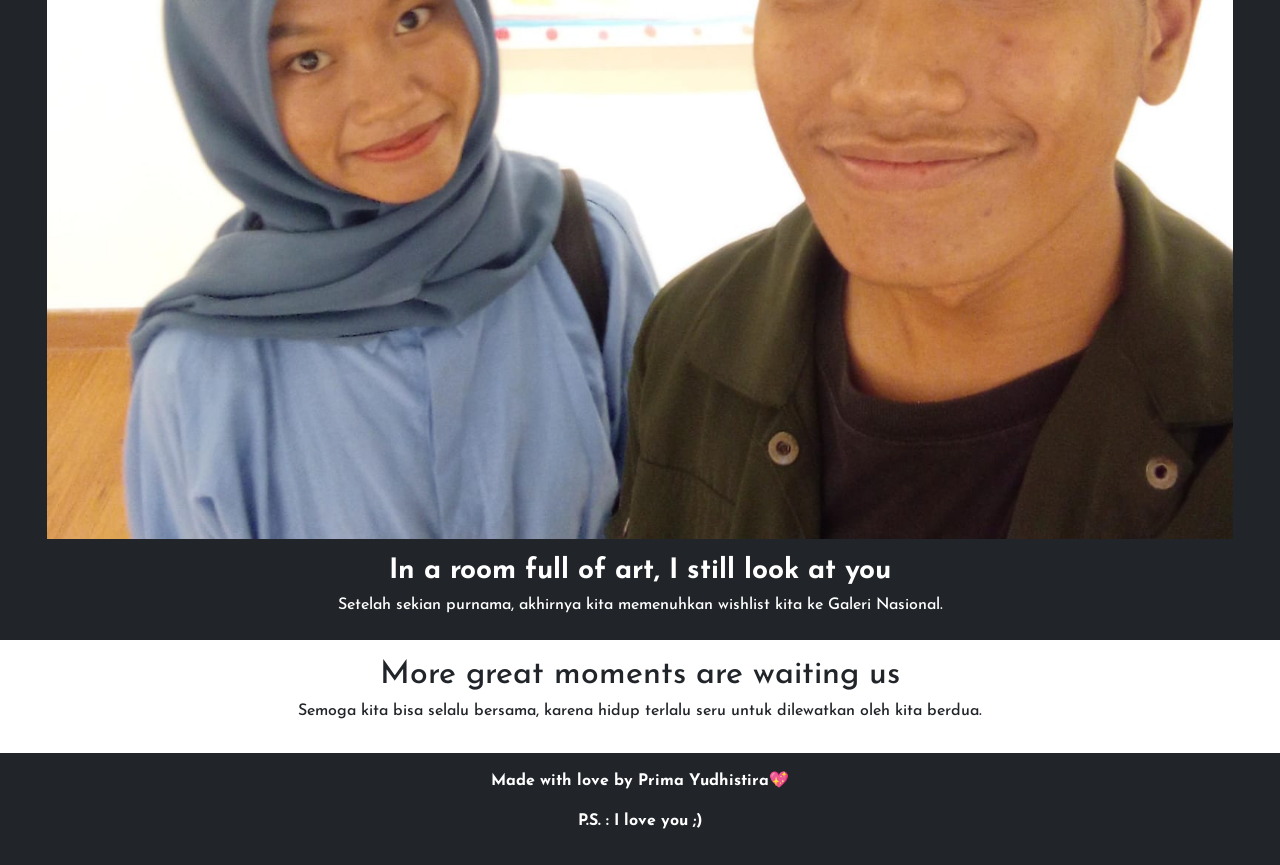
==== commit 33715d2d: "Update index.html" ====
--- a/index.html
+++ b/index.html
@@ -60,6 +60,9 @@
           <h4>Days</h4>
           <h6>Since March 9th 2024</h6>
         </div>
+        <div class="row mt-3">
+          <a class="btn" href="Anniv/index.html">Throwback</a>
+        </div>
       </div>
     </section>
     <!--Akhir Days Count-->
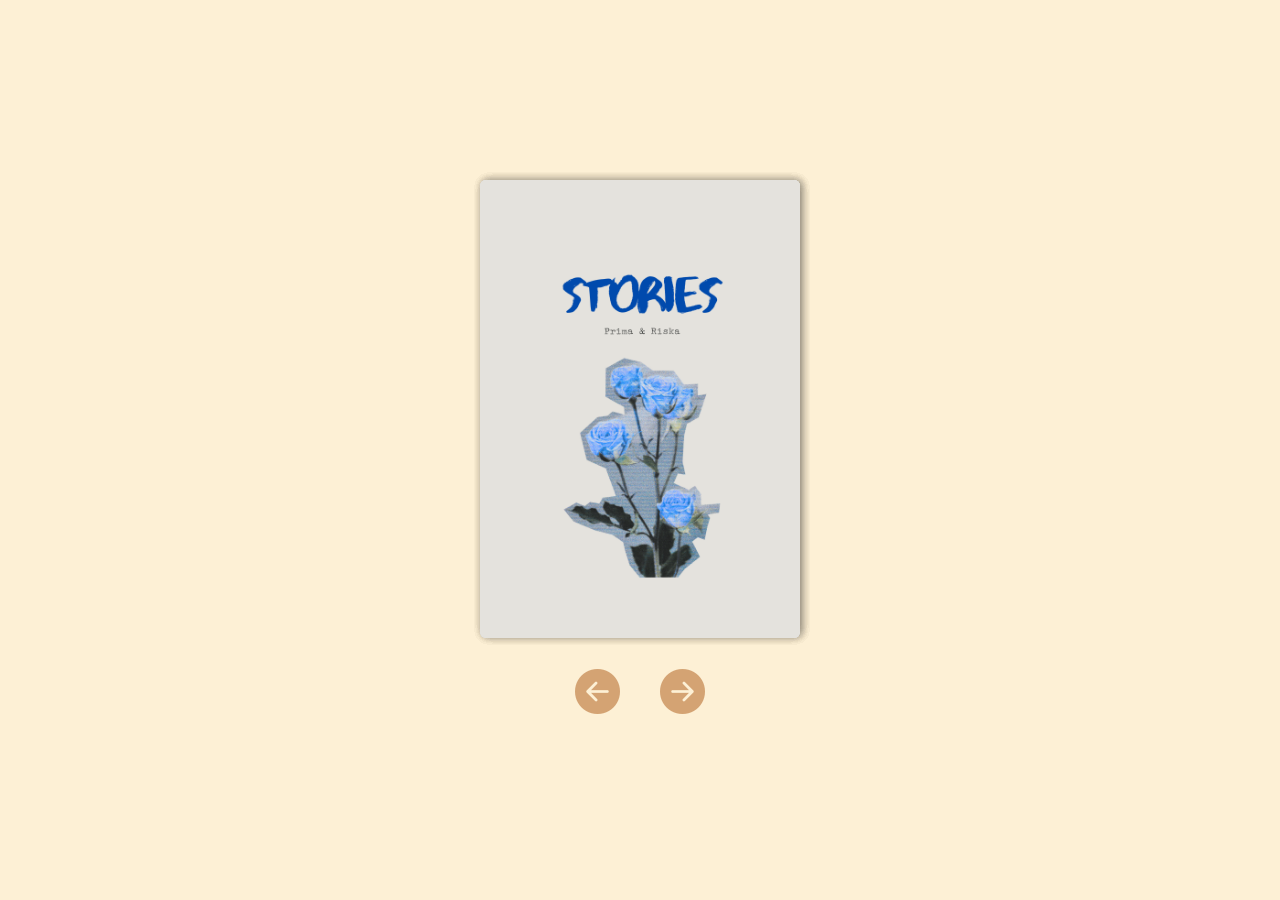
==== commit 0002856d: "Add files via upload" ====
--- a/index.html
+++ b/index.html
@@ -1,301 +1,122 @@
-<!DOCTYPE html>
+<!doctype html>
 <html lang="en">
   <head>
     <meta charset="UTF-8" />
     <meta name="viewport" content="width=device-width, initial-scale=1.0" />
-    <link href="https://cdn.jsdelivr.net/npm/bootstrap@5.3.3/dist/css/bootstrap.min.css" rel="stylesheet" integrity="sha384-QWTKZyjpPEjISv5WaRU9OFeRpok6YctnYmDr5pNlyT2bRjXh0JMhjY6hW+ALEwIH" crossorigin="anonymous" />
-    <script src="https://cdn.jsdelivr.net/npm/@popperjs/core@2.11.8/dist/umd/popper.min.js" integrity="sha384-I7E8VVD/ismYTF4hNIPjVp/Zjvgyol6VFvRkX/vR+Vc4jQkC+hVqc2pM8ODewa9r" crossorigin="anonymous"></script>
-    <script src="https://cdn.jsdelivr.net/npm/bootstrap@5.3.3/dist/js/bootstrap.min.js" integrity="sha384-0pUGZvbkm6XF6gxjEnlmuGrJXVbNuzT9qBBavbLwCsOGabYfZo0T0to5eqruptLy" crossorigin="anonymous"></script>
+    <title>Scrapbook 3D Flip</title>
     <link rel="preconnect" href="https://fonts.googleapis.com" />
     <link rel="preconnect" href="https://fonts.gstatic.com" crossorigin />
-    <link href="https://fonts.googleapis.com/css2?family=Josefin+Sans:ital,wght@0,100..700;1,100..700&display=swap" rel="stylesheet" />
-    <link rel="preconnect" href="https://fonts.googleapis.com">
-    <link rel="preconnect" href="https://fonts.gstatic.com" crossorigin>
-    <link href="https://fonts.googleapis.com/css2?family=Lobster+Two:ital,wght@0,400;0,700;1,400;1,700&display=swap" rel="stylesheet">
-    <link rel="stylesheet" href="style.css">
-    <title>To My Beloved Girl</title>
+    <link href="https://fonts.googleapis.com/css2?family=Playpen+Sans+Thai:wght@100..800&display=swap" rel="stylesheet" />
+    <link href="https://cdn.jsdelivr.net/npm/bootstrap-icons@1.11.3/font/bootstrap-icons.css" rel="stylesheet" />
+    <link rel="stylesheet" href="style.css" />
   </head>
   <body>
-    <!--Navbar-->
-    <nav class="navbar navbar-expand-lg bg-body-tertiary">
-      <div class="container-fluid">
-        <button class="navbar-toggler" type="button" data-bs-toggle="collapse" data-bs-target="#navbarNavAltMarkup" aria-controls="navbarNavAltMarkup" aria-expanded="false" aria-label="Toggle navigation">
-          <span class="navbar-toggler-icon"></span>
-        </button>
-        <div class="collapse navbar-collapse" id="navbarNavAltMarkup">
-          <div class="navbar-nav mx-auto">
-            <a class="nav-link active" aria-current="page" href="#">Home</a>
-            <a class="nav-link" href="#things">Our Things</a>
-            <a class="nav-link" href="#moments">Our Moments</a>
-            <a class="nav-link" onclick=" return klikMe()">Click Me</a>
+    <div class="book-container">
+      <div id="book" class="book">
+        <div id="p1" class="paper">
+          <div class="front">
+            <div class="front-content">
+              <img src="pages/1.png" alt="Cover" class="page-image" />
+              <!-- <div class="page-text">My Scrapbook</div> -->
+            </div>
+          </div>
+          <div class="back">
+            <div class="back-content">
+              <!-- <img src="https://images.unsplash.com/photo-1500835556837-99ac94a94552?w=500" alt="Foto 1" class="page-image" /> -->
+              <!-- <div class="page-text">First Trip</div> -->
+            </div>
+          </div>
+        </div>
+
+        <div id="p2" class="paper">
+          <div class="front">
+            <div class="front-content">
+              <img src="pages/2.png" alt="Foto 2" class="page-image" />
+              <!-- <div class="page-text">Road Trip</div> -->
+            </div>
+          </div>
+          <div class="back">
+            <div class="back-content">
+              <img src="pages/3.png" alt="Foto 3" class="page-image" />
+              <!-- <div class="page-text">Mountains</div> -->
+            </div>
+          </div>
+        </div>
+
+        <div id="p3" class="paper">
+          <div class="front">
+            <div class="front-content">
+              <img src="pages/4.png" alt="Foto 4" class="page-image" />
+              <!-- <div class="page-text">Memories</div> -->
+            </div>
+          </div>
+
+          <div class="back">
+            <div class="back-content">
+              <img src="pages/5.png" alt="Back Cover" class="page-image" />
+              <!-- <div class="page-text">The End.</div> -->
+            </div>
+          </div>
+        </div>
+
+        <div id="p4" class="paper">
+          <div class="front">
+            <div class="front-content" style="flex-direction: column; text-align: center; padding: 20px">
+              <h2 style="color: #004aad; margin-bottom: 15px">Been loving you for:</h2>
+              <div id="love-timer" class="timer-text">Menghitung...</div>
+            </div>
+          </div>
+
+          <div class="back">
+            <div class="back-content">
+              <img src="pages/7.png" alt="Back Cover" class="page-image" />
+              <!-- <div class="page-text">The End.</div> -->
+            </div>
+          </div>
+        </div>
+
+        <div id="p5" class="paper">
+          <div class="front">
+            <div class="front-content">
+              <img src="pages/8.png" alt="Foto 4" class="page-image" />
+              <!-- <div class="page-text">Memories</div> -->
+            </div>
+          </div>
+
+          <div class="back">
+            <div class="back-content">
+              <img src="pages/9.png" alt="Back Cover" class="page-image" />
+              <!-- <div class="page-text">The End.</div> -->
+            </div>
+          </div>
+        </div>
+
+        <div id="p6" class="paper">
+          <div class="front">
+            <div class="front-content">
+              <img src="pages/Reminder.png" alt="Foto 4" class="page-image" />
+              <!-- <div class="page-text">Memories</div> -->
+            </div>
+          </div>
+
+          <div class="back">
+            <div class="back-content">
+              <img src="pages/10.png" alt="Back Cover" class="page-image" />
+              <!-- <div class="page-text">The End.</div> -->
+            </div>
           </div>
         </div>
       </div>
-    </nav>
-    <!--Akhir Navbar-->
 
-    <!--Hero Section-->
-    <section id="start" class="jumbotron1 text-white start">
-      <div class="container">
-        <div class="row">
-          <div class="col-sm-6 mt-5">
-            <h1 class="fw-bolder">Hello, Everyone!</h1>
-            <h5 class="fw-bolder mt-2">This page is dedicated to our relationship</h5>
-            <h5 class="fw-bolder">Prima & Riska</h5>
-            <p>Made with love by Prima❤</p>
-          </div>
-        </div>
-      </div>
-    </section>
-    <!--Akhir Hero Section-->
-
-    <!--Days Count-->
-    <section id="days" class="jumbotron1 text-center">
-      <div class="container">
-        <div class="row">
-          <h1 class="mt-3">Currently in love for:</h1>
-          <h1 class="mt-3">
-            <span id="dayss"></span>
-          </h1>
-          <h4>Days</h4>
-          <h6>Since March 9th 2024</h6>
-        </div>
-        <div class="row mt-3">
-          <a class="btn" href="Anniv/index.html">Throwback</a>
-        </div>
-      </div>
-    </section>
-    <!--Akhir Days Count-->
-
-    <!--About-->
-    <section id="start" class="jumbotron1 mt-5 text-white about"></section>
-      <div class="container">
-        <div class="row">
-          <div class="col-sm-4 mt-5">
-            <h1 class="fw-bolder">How We Met?</h1>
-            <h6 class="mt-2">Pertama kali ketemu di ekskul musik, pertama kali kenalan saat bulan bahasa, pertama kali dekat karena belajar bareng, pertama kali pacaran karena bunga mawar di Blok M.</h6>
-          </div>
-        </div>
-      </div>
-    </section>
-    <!--Akhir About-->
-
-    <!--Things-->
-    <section id="things" class="jumbotron1 mt-5 text-center things">
-      <div class="container">
-        <div class="row">
-          <h1 class="fw-bold">Our Things</h1>
-        </div>
-        <div class="row justify-content-center">
-          <div class="col-sm-6">
-            <h4 class="fw-bolder mt-4">Riska's Things</h4>
-            <img src="img/r.png"  style="width:70%;">
-          </div>
-          <div class="col-sm-6 mt-3">
-            <h4 class="fw-bolder mt-4">Prima's Things</h4>
-            <img src="img/p.png"  style="width: 70%;">
-          </div>
-        </div>
+      <div class="controls">
+        <button id="prev-btn">
+          <i class="bi bi-arrow-left-circle-fill"></i>
+        </button>
+        <button id="next-btn">
+          <i class="bi bi-arrow-right-circle-fill"></i>
+        </button>
       </div>
     </div>
-    </section>
-    <!--Akhir Things-->
-
-    <!--Us-->
-    <section id="us" class="jumbotron1 mt-5 text-dark">
-      <section class="container">
-        <div class="row">
-          <div class="col-sm-6">
-            <div id="carouselExampleAutoplaying" class="carousel slide" data-bs-ride="carousel">
-              <div class="carousel-inner">
-                <div class="carousel-item active">
-                  <img src="img/us1.webp" class="d-block w-100" alt="...">
-                </div>
-                <div class="carousel-item">
-                  <img src="img/us2.webp" class="d-block w-100" alt="...">
-                </div>
-                <div class="carousel-item">
-                  <img src="img/us3.webp" class="d-block w-100" alt="...">
-                </div>
-              </div>
-              <button class="carousel-control-prev" type="button" data-bs-target="#carouselExampleAutoplaying" data-bs-slide="prev">
-                <span class="carousel-control-prev-icon" aria-hidden="true"></span>
-                <span class="visually-hidden">Previous</span>
-              </button>
-              <button class="carousel-control-next" type="button" data-bs-target="#carouselExampleAutoplaying" data-bs-slide="next">
-                <span class="carousel-control-next-icon" aria-hidden="true"></span>
-                <span class="visually-hidden">Next</span>
-              </button>
-            </div>
-          </div>
-          <div class="col-sm-6 mt-3 py-4">
-           <h3 class="text-end fw-bolder">Us In Another Universe</h3> 
-           <h5 class="text-end">As a Disney Characters</h5>
-          </div>
-        </div>
-      </section>
-      <!--Akhir Us-->
-
-      <!--Song-->
-      <section id="songs" class="jumbotron1 mt-5 text-white bg-dark p-5 songs">
-        <div class="container">
-          <div class="row">
-            <div class="col-sm-6">
-              <h3 class="fw-bold">"Baby, the best part of me is you.</h3>
-              <h3 class="fw-bold">And lately, everything's making sense too</h3>
-              <h3 class="fw-bold">baby, I'm so in love with you"</h3> 
-              <h5>Ed Sheeran ft. YEBA - Best Part Of Me</h5>
-              <a class ="card-text text-white regular" href="https://www.youtube.com/watch?v=U1_0b7CkucA">Listen to songs</a>
-            </div>
-          </div>
-        </div>
-      </section>
-      <!--Akhir Song-->
-
-      <!--Perfect-->
-      <section id="perfect">
-        <div class="container">
-        <div class="row mt-5 py-5">
-          <div class="col-sm-6 mt-3 py-4">
-            <h3 class="text-start fw-bolder">The Most Perfect Things In The World</h3> 
-            <h5 class="text-start"> :) </h5>
-           </div>
-          <div class="col-sm-6">
-            <div id="carouselExampleIndicators" class="carousel slide">
-              <div class="carousel-indicators">
-                <button type="button" data-bs-target="#carouselExampleIndicators" data-bs-slide-to="0" class="active" aria-current="true" aria-label="Slide 1"></button>
-                <button type="button" data-bs-target="#carouselExampleIndicators" data-bs-slide-to="1" aria-label="Slide 2"></button>
-                <button type="button" data-bs-target="#carouselExampleIndicators" data-bs-slide-to="2" aria-label="Slide 3"></button>
-              </div>
-              <div class="carousel-inner">
-                <div class="carousel-item active">
-                  <img src="img/perfect1.jpg" class="d-block w-100" alt="...">
-                </div>
-                <div class="carousel-item">
-                  <img src="img/perfect2.jpg" class="d-block w-100" alt="...">
-                </div>
-                <div class="carousel-item">
-                  <img src="img/perfect3.jpg" class="d-block w-100" alt="...">
-                </div>
-              </div>
-              <button class="carousel-control-prev" type="button" data-bs-target="#carouselExampleIndicators" data-bs-slide="prev">
-                <span class="carousel-control-prev-icon" aria-hidden="true"></span>
-                <span class="visually-hidden">Previous</span>
-              </button>
-              <button class="carousel-control-next" type="button" data-bs-target="#carouselExampleIndicators" data-bs-slide="next">
-                <span class="carousel-control-next-icon" aria-hidden="true"></span>
-                <span class="visually-hidden">Next</span>
-              </button>
-            </div>
-    </div>
-    </section>
-    <!--Akhir Us-->
-
-    <!--Moments-->
-      <section id="moments" class="jumbotron1 mt-5 text-white text-center justify-content-center p-3 bg-dark">
-        <div class="container mx-auto">
-          <h1 class="text-center">Our Moments</h1>
-
-          <!--Foto 1-->
-          <div class="row">
-            <img class="img-fluid" src="img/moment1.jpg">
-            <h3 class="mt-3 fw-bold">The First Time We Know Eachother</h3>
-            <h6>Pertama kali foto bareng. Jauh banget kayak lagi PSBB haha.</h6>
-          </div>
-
-          <!--Foto 2-->
-          <div class="row mt-3">
-            <img class="img-fluid" src="img/moment2.jpg">
-            <h3 class="mt-3 text-end-lg fw-bold">Last Classmeet</h3>
-            <h6 class="text-end-lg">Ini pertama kalinya juga aku mulai tumbuh perasaan sedikit terhadap kamu.</h6>
-          </div>
-
-          <!--Foto 3-->
-          <div class="row mt-3"></div>
-            <img class="img-fluid" src="img/moment3.jpg">
-            <h3 class="mt-3 text-end-lg fw-bold">The Day That I Told You That I'm In Love With You</h3>
-            <h6 class="text-end-lg">Dinginnya Malam dan Blok M menjadi saksi bisu.</h6>
-          </div>
-
-          <!--Foto 4-->
-          <div class="row mt-3"></div>
-            <img class="img-fluid" src="img/moment4.jpg" style="width: 95%;">
-            <h3 class="mt-3 text-end-lg fw-bold">Zoo Date!</h3>
-            <h6 class="text-end-lg">Kita muter-muter Ragunan cuma buat cari gajah. But it was fun though.</h6>
-            <p>also, this is the first time i felt your warm hug.</p>
-          </div>
-
-          <!--Foto 5-->
-          <div class="row mt-3"></div>
-            <img class="img-fluid" src="img/moment5.jpg" style="width: 95%;">
-            <h3 class="mt-3 text-end-lg fw-bold">Graduation</h3>
-            <h6 class="text-end-lg">The moment where we just getting started with the real life.</h6>
-          </div>
-
-          <!--Foto 6-->
-          <div class="row mt-3"></div>
-            <img class="img-fluid" src="img/moment6.jpg" style="width: 95%;">
-            <h3 class="mt-3 text-end-lg fw-bold">In a room full of art, I still look at you</h3>
-            <h6 class="text-end-lg">Setelah sekian purnama, akhirnya kita memenuhkan wishlist kita ke Galeri Nasional.</h6>
-          </div>
-        </div>
-      </section>
-
-        <div class="row mt-3 text-center bg-white text-dark">
-          <h2>
-            More great moments are waiting us
-          </h2>
-          <h6>
-            Semoga kita bisa selalu bersama, karena hidup terlalu seru untuk dilewatkan oleh kita berdua.
-          </h6>
-        </div>
-      
-    <!--Akhir Moments-->
-
-    <!--Footer-->
-    <footer class="bg-dark text-white mt-4 text-center p-3">
-      <div class="row justify-content-center">
-        <p>Made with love by Prima Yudhistira💖</p>
-        <p>P.S. : I love you ;)</p>
-      </div>
-
-    </footer>
-    <!--Akhir Footer-->
+    <script src="script.js"></script>
   </body>
-  <script>
-    // Fungsi untuk menghitung hari yang telah berlalu
-    function hitungHari() {
-      // Tanggal mulai (9 Maret 2024)
-      const startDate = new Date("2024-03-09");
-
-      // Tanggal hari ini
-      const today = new Date();
-
-      // Hitung perbedaan waktu dalam milidetik
-      const timeDifference = today - startDate;
-
-      // Ubah dari milidetik menjadi hari (milidetik dalam 1 hari = 1000 * 60 * 60 * 24)
-      const daysElapsed = Math.floor(timeDifference / (1000 * 60 * 60 * 24));
-
-      // Tampilkan hasil di elemen HTML dengan id "output"
-      document.getElementById("dayss").innerText = `${daysElapsed}`;
-    }
-    function klikMe(){
-      const arr = ["Kenapa NASA harus repot-repot pergi ke luar angkasa untuk mengambil gambar seluruh dunia? padahal aku bisa dengan mudah mengambil gambar kamu untuk menunjukkan ke semua orang kalau kamu adalah dunia ku :)",
-        "Kalo aku disuruh ngelupain kamu, aku bakal langsung pergi ke kantor kelurahan sih buat minta surat keterangan tidak mampu",
-        "Sarung Atlas Sarung Wadimor, Whatever your past, i'll always love you more :)",
-        "Barusan gula ngomong ke aku. Dia bilang dia cemburu karena kalah manis sama kamu",
-        "Capek-capek nyari meme, ternyata yang lucu kamu...",
-        "Mentang-mentang cantik bikin sayang sembarangan",
-        "Indomie geer banget ngaku-ngaku seleraku, padahal seleraku cuma kamu",
-        "Malem-malem beli bakwan, hai cantik, you are my only one",
-        "Orang bilang bahagia itu pilihan, yaudah deh aku pilih kamu"
-      ];
-
-      const rand = Math.floor(Math.random() * arr.length);
-      alert((rand, arr[rand]));
-    }
-    // Jalankan fungsi setelah halaman dimuat
-    window.onload = hitungHari;
-  </script>
 </html>
--- a/style.css
+++ b/style.css
@@ -1,30 +1,184 @@
+* {
+  margin: 0;
+  padding: 0;
+  box-sizing: border-box;
+}
+
+html,
 body {
-  font-family: "Josefin Sans", sans-serif;
+  width: 100%;
+  height: 100vh; /* Kunci tinggi persis sebesar layar */
+  overflow: hidden; /* Mengunci scroll horizontal DAN vertikal di HP */
+  display: flex;
+  justify-content: center;
+  align-items: center;
+  background: #fdf0d5;
+  font-family: "Playpen Sans Thai", cursive;
   font-optical-sizing: auto;
   font-weight: bold;
   font-style: normal;
-  background-color: white;
+  color: #004aad;
+  touch-action: none; /* Mencegah pull-to-refresh dan scroll paksa di HP */
 }
-.regular {
-  font-family: "Josefin Sans", sans-serif;
-  font-optical-sizing: auto;
+
+.book-container {
+  display: flex;
+  flex-direction: column;
+  align-items: center;
+  gap: 30px;
+}
+
+/* --- BOOK CONFIGURATION --- */
+.book {
+  position: relative;
+  width: clamp(150px, 40vw, 320px);
+  aspect-ratio: 7 / 10;
+  perspective: 1500px;
+  transition: transform 0.6s ease;
+  transform: translateX(0%);
+}
+
+.book.open {
+  transform: translateX(50%);
+}
+
+.book.closed-back {
+  transform: translateX(100%);
+}
+
+.paper {
+  position: absolute;
+  width: 100%;
+  height: 100%;
+  top: 0;
+  left: 0;
+  transform-style: preserve-3d;
+  transform-origin: left center;
+  transition: transform 0.6s ease;
+  border-radius: 6px;
+  box-shadow: 2px 0 10px rgba(0, 0, 0, 0.1);
+}
+
+.paper.flipped {
+  transform: rotateY(-180deg);
+  box-shadow: -2px 0 10px rgba(0, 0, 0, 0.1);
+}
+
+.front,
+.back {
+  position: absolute;
+  width: 100%;
+  height: 100%;
+  background: #e4e2dd;
+  backface-visibility: hidden;
+  border-radius: 6px;
+  overflow: hidden;
+}
+
+.front {
+  z-index: 1;
+  border-left: 3px solid #e4e2dd;
+}
+
+.back {
+  transform: rotateY(180deg);
+  border-right: 3px solid #e4e2dd;
+}
+
+/* --- CONTENT STYLING --- */
+.front-content,
+.back-content {
+  width: 100%;
+  height: 100%;
+  position: relative;
+  display: flex;
+  justify-content: center;
+  align-items: center;
+  background: #e4e2dd;
+}
+
+.page-image {
+  width: 100%;
+  height: 100%;
+  object-fit: cover;
+}
+
+.page-text {
+  position: absolute;
+  bottom: 25px;
+  background: rgba(255, 255, 255, 0.85);
+  padding: 8px 20px;
+  border-radius: 20px;
   font-weight: bold;
-  font-style: normal;
+  color: #333;
+  box-shadow: 0 4px 6px rgba(0, 0, 0, 0.1);
+  font-size: 1.1rem;
 }
-.start {
-  background-image: url("img/primariska1.jpg");
-  padding-bottom: 35%;
-  background-repeat: no-repeat;
-  background-size: 100%;
+
+/* --- TIMER STYLING --- */
+.timer-page {
+  flex-direction: column;
+  text-align: center;
+  padding: 15px;
 }
-.about {
-  background-image: url("img/primariska2.jpg");
-  padding-bottom: 55%;
-  background-repeat: no-repeat;
-  background-size: 100%;
+
+.timer-title {
+  color: #004aad;
+  margin-bottom: 15px;
+  font-size: clamp(1.1rem, 4vw, 1.5rem); /* Teks judul dinamis */
 }
-.songs {
-  font-family: "Lobster Two", sans-serif;
-  font-weight: 400;
-  font-style: italic;
+
+.timer-text {
+  font-size: clamp(1rem, 3.5vw, 1.4rem); /* Teks waktu dinamis, mengecil di HP */
+  font-weight: bold;
+  color: #004aad;
+  background: rgba(255, 255, 255, 0.9);
+  padding: clamp(8px, 2vw, 10px) clamp(10px, 3vw, 20px);
+  border-radius: 15px;
+  box-shadow: 0 4px 6px rgba(0, 0, 0, 0.1);
+  width: 90%; /* Agar tidak menabrak pinggiran kertas di HP */
 }
+
+.timer-text span {
+  font-size: clamp(0.8rem, 2.5vw, 1rem); /* Teks "(Total Hari)" lebih kecil */
+  font-weight: normal;
+}
+
+/* --- CONTROLS --- */
+.controls {
+  display: flex;
+  gap: 40px;
+  z-index: 10;
+}
+
+button {
+  border: none;
+  background: transparent;
+  cursor: pointer;
+}
+
+button i {
+  font-size: 45px;
+  color: #d4a373;
+  transition: 0.3s;
+}
+
+button:hover i {
+  color: #b5835a;
+  transform: scale(1.1);
+}
+
+/* 📱 MOBILE MODE */
+@media (max-width: 768px) {
+  .book {
+    width: clamp(140px, 45vw, 220px);
+  }
+  button i {
+    font-size: 35px;
+  }
+  .page-text {
+    font-size: 0.9rem;
+    padding: 6px 15px;
+    bottom: 15px;
+  }
+}
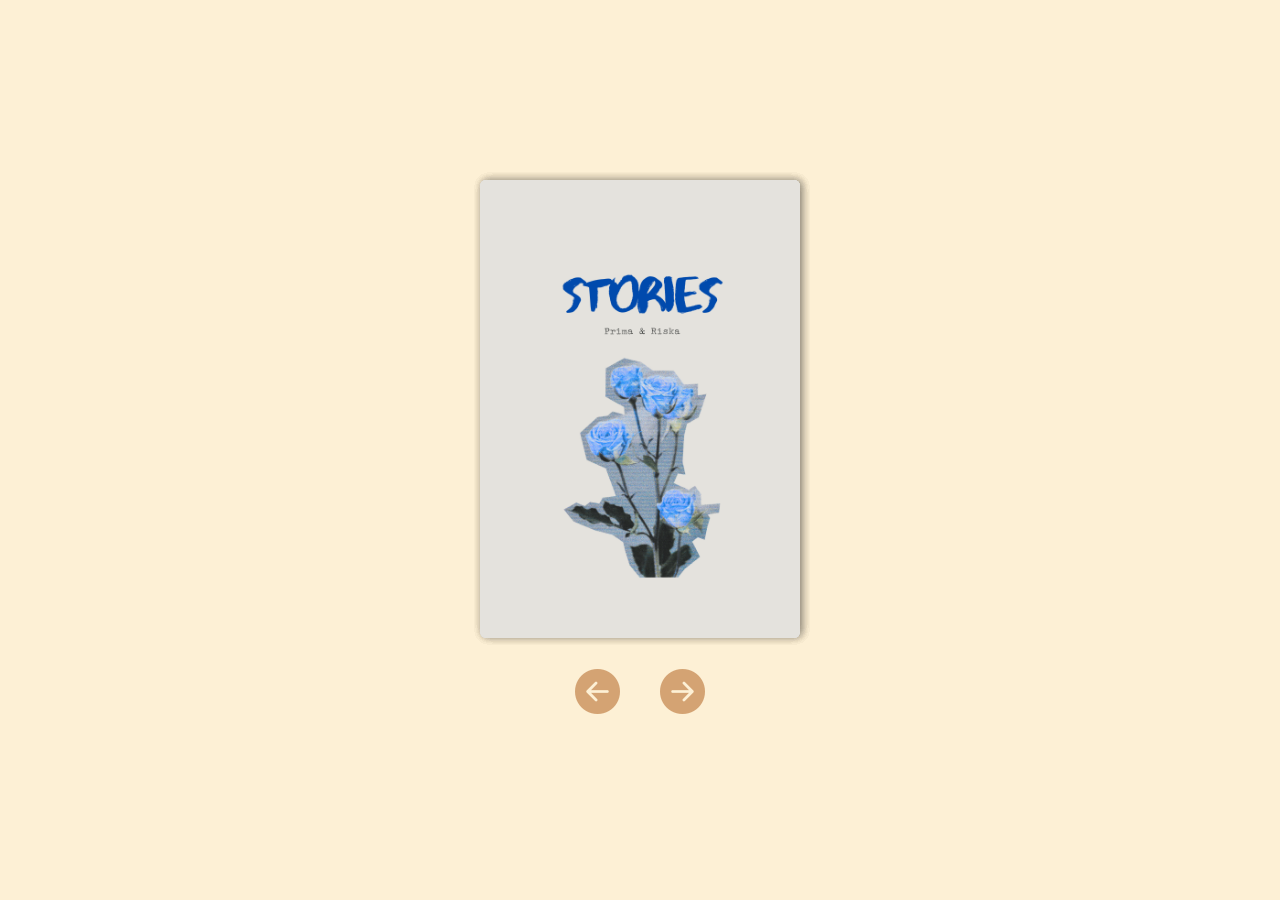
==== commit 4242a6b9: "Add files via upload" ====
(no text change in the page or its own stylesheets)
